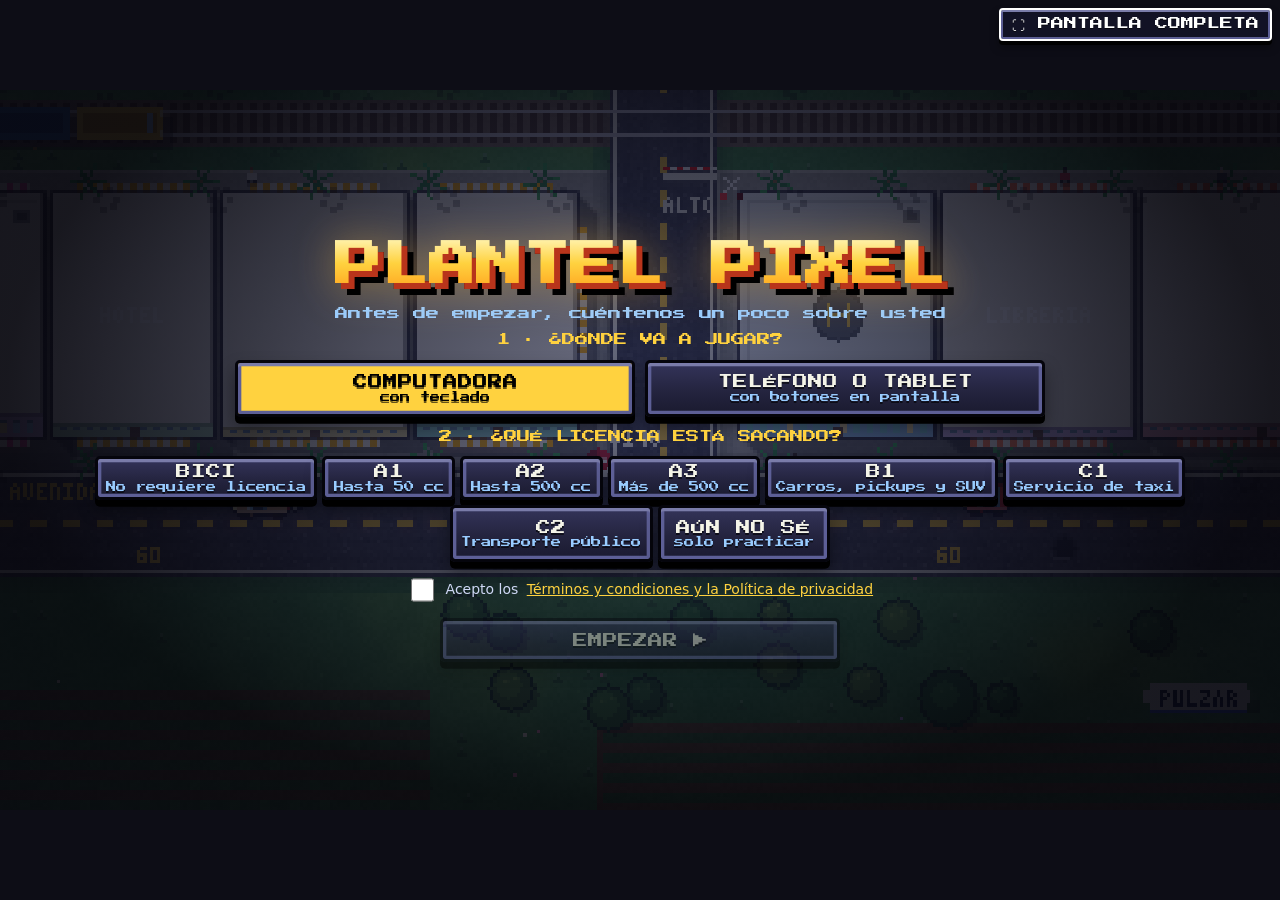
==== index.html @ 03059a7c "Plantel de Heredia (San Pedro de Barva) dibujado por el equipo: nuevo boton en Planteles, por ahora " ====
<!doctype html>
<html lang="es">
<head>
<meta charset="utf-8">
<meta name="viewport" content="width=device-width,initial-scale=1,maximum-scale=1,user-scalable=no">
<meta name="apple-mobile-web-app-capable" content="yes">
<meta name="mobile-web-app-capable" content="yes">
<meta name="apple-mobile-web-app-status-bar-style" content="black-translucent">
<meta name="apple-mobile-web-app-title" content="Plantel Pixel">
<title>Plantel Pixel</title>
<link rel="preconnect" href="https://fonts.googleapis.com">
<link href="https://fonts.googleapis.com/css2?family=Press+Start+2P&display=swap" rel="stylesheet">
<link rel="stylesheet" href="css/juego.css?v=20261115025911">
</head>
<body>
<div id="splash"><h1>PLANTEL PIXEL</h1><div class="ldScene"><div class="ldSun"></div><div class="ldHills"></div><div class="ldTrees"></div><div class="ldRoadB"><div class="ldLines"></div></div><div class="ldCone k1"></div><div class="ldCone k2"></div><div class="ldCone k3"></div><div class="ldCar"><svg class="ldCarS" viewBox="0 0 34 15" shape-rendering="crispEdges"><rect x="9" y="2" width="15" height="5" fill="#c1121f"/><rect x="10" y="3" width="6" height="4" fill="#9fd3ff"/><rect x="17" y="3" width="6" height="4" fill="#7fb8e6"/><rect x="1" y="7" width="32" height="5" fill="#e63946"/><rect x="1" y="7" width="32" height="1" fill="#ff7a85"/><rect x="2" y="11" width="30" height="1" fill="#8d0f1a"/><rect x="31" y="8" width="2" height="2" fill="#fff6b0"/><rect x="1" y="8" width="2" height="2" fill="#ff3b3b"/><rect x="14" y="8" width="1" height="3" fill="#8d0f1a"/><g class="ldW"><rect x="5" y="10" width="5" height="5" fill="#111"/><rect x="6.5" y="11.5" width="2" height="2" fill="#9aa0a6"/></g><g class="ldW"><rect x="24" y="10" width="5" height="5" fill="#111"/><rect x="25.5" y="11.5" width="2" height="2" fill="#9aa0a6"/></g></svg><i class="ldPuff p1"></i><i class="ldPuff p2"></i><i class="ldPuff p3"></i></div></div><div class="ldBar"><b></b></div><div class="ldTip">Simulador de manejo · Costa Rica</div></div>
<button id="fsBtn" title="Pantalla completa">⛶ PANTALLA COMPLETA</button>
<div id="rotate">GIRE EL TELÉFONO<br>(modo horizontal)<br>para manejar</div>
<div id="wrap">
  <canvas id="game" width="384" height="216"></canvas>
  <div id="hud" class="hidden">
    <div id="touch" class="hidden">
      <button data-k="a" class="tb steer" style="left:4px;top:118px">◀</button>
      <button data-k="d" class="tb steer" style="left:48px;top:118px">▶</button>
      <button data-k="s" class="tb ped brk" style="left:296px;top:82px">FRENO<br>▼</button>
      <button data-k="w" class="tb ped gas" style="left:340px;top:82px">GAS<br>▲</button>
      <button data-k="q" class="tb sm" style="left:4px;top:50px">◀ Q</button>
      <button data-k="e" class="tb sm" style="left:30px;top:50px">E ▶</button>
      <button data-k="h" class="tb sm" style="left:4px;top:66px">⚠ H</button>
      <button data-k="c" class="tb sm" style="left:30px;top:66px">CINT</button>
      <button data-k="b" class="tb sm" style="left:4px;top:82px">PITO</button>
      <button data-k="g" class="tb sm" style="left:30px;top:82px">L/D</button>
      <button data-k="v" class="tb sm" style="left:4px;top:98px">VISTA</button>
      <button data-k=" " class="tb sm" style="left:30px;top:98px">MANO</button>
      <button data-k="p" class="tb sm" style="left:258px;top:4px">II</button>
      <button data-k="m" class="tb sm" style="left:232px;top:4px">MAPA</button>
      <button data-k="+" class="tb sm zoomb" style="left:206px;top:4px">ZOOM</button>
      <button data-k="t" class="tb sm" style="left:232px;top:20px">A PIE</button>
      <button data-k="l" class="tb sm" style="left:206px;top:20px">LUCES</button>
      <button data-k="o" class="tb sm" style="left:258px;top:20px">RADIO</button>
      <button data-k="shift" id="tbTurbo" class="tb sm" style="left:296px;top:62px">TURBO</button>
      <button data-k="z" class="tb sm look" style="left:236px;top:190px">◀ESP</button>
      <button data-k="f" class="tb sm look" style="left:256px;top:174px">ARRIBA</button>
      <button data-k="x" class="tb sm look" style="left:268px;top:190px">ESP▶</button>
    </div>
    <div id="taskbox" class="box"><div id="tasknum"></div><div id="tasktxt"></div></div>
    <div id="scorebox" class="box"><div id="scoreLbl">PUNTOS</div><div id="score">100</div><div id="time">00:00</div></div>
    <div id="dash" class="box">
      <div id="sigL" class="sig">◀</div>
      <div id="pedal" title="Pedal"><i id="pedBar"></i></div>
      <div id="speedo"><span id="spd">0</span><small id="spdLbl">KM/H</small></div>
      <div id="gear">D</div>
      <div id="limit"><span id="lim">25</span></div>
      <div id="belt" class="off">CINTURÓN [C]</div>
      <div id="sigR" class="sig">▶</div>
    </div>
    <canvas id="mini" width="130" height="98"></canvas>
    <div id="toasts"></div>
    <div id="banner"></div>
    <div id="dlg" class="hidden"></div>
    <canvas id="dlgFace" class="hidden" width="32" height="32"></canvas>
    <div id="evBox" class="hidden"></div>
    <div id="keys">WASD manejar · S freno (otro toque = reversa) · Q/E direccionales · H intermitentes · C cinturón · B pitar · G marcha baja · V vista piloto (Z/X lados · F arriba) · T bajarse/subirse · ARRASTRE mirar alrededor · SHIFT turbo (arcade) · L luces · O radio · I voz del instructor · ESPACIO freno de mano · P pausa · M mapa · +/- zoom · N sonido · R reiniciar</div>
  </div>

  <div id="menu" class="screen">
    <h1>PLANTEL PIXEL</h1>
    <div class="sub">Simulador de manejo · Costa Rica</div>
    <div id="daily" class="sub" style="color:#9cf"></div>
    <div id="prog" class="sub"></div>
    <div class="grid main">
      <button id="b0">1 · EXAMEN TEÓRICO</button>
      <button id="bSJ">2 · PLANTELES OFICIALES</button>
      <button id="bRT">3 · RUTAS EMBLEMÁTICAS</button>
      <button id="b2">4 · PRUEBA EN CALLE</button>
      <button id="b3">5 · MANEJO LIBRE</button>
    </div>
    <div class="row mini">
      <button id="bT" style="background:#2d4a22">0 · TUTORIAL</button>
      <button id="b7">6 · PROGRESO</button>
      <button id="b5">7 · LICENCIA</button>
      <button id="b4">8 · GARAJE</button>
      <button id="b6">9 · REGLAS</button>
    </div>
    <div class="blink sub">PRESIONE UN NÚMERO · ¿PRIMERA VEZ? PULSE 0</div>
    <a id="profL" class="sub" style="color:var(--acc);pointer-events:auto;cursor:pointer"></a>
    <a href="instructor.html" class="sub" style="color:var(--info);pointer-events:auto">PANEL DEL INSTRUCTOR ›</a>
    <div class="links"><a id="bRep">REPORTAR PROBLEMA O SUGERENCIA</a> · <a href="terminos.html" target="_blank" rel="noopener">TÉRMINOS Y PRIVACIDAD</a></div>
  </div>

  <div id="welScr" class="screen hidden">
    <h1>PLANTEL PIXEL</h1>
    <div class="sub">Antes de empezar, cuéntenos un poco sobre usted</div>
    <div class="sub" style="color:var(--acc)">1 · ¿DÓNDE VA A JUGAR?</div>
    <div class="row" id="welDev"><button data-d="pc">COMPUTADORA<small>con teclado</small></button><button data-d="movil">TELÉFONO O TABLET<small>con botones en pantalla</small></button></div>
    <div class="sub" style="color:var(--acc)">2 · ¿QUÉ LICENCIA ESTÁ SACANDO?</div>
    <div class="row" id="welLic" style="flex-wrap:wrap;justify-content:center;gap:calc(var(--u)*1.5)"></div>
    <label class="tycChk"><input type="checkbox" id="welTycChk"> Acepto los <a href="terminos.html" target="_blank" rel="noopener">Términos y condiciones y la Política de privacidad</a></label>
    <button id="welOk" disabled>EMPEZAR ▶</button>
  </div>

  <div id="plScr" class="screen hidden">
    <h2>PLANTELES OFICIALES</h2>
    <div class="sub">Practique la prueba tal como se hace en cada plantel</div>
    <button id="plCalm" class="calmBtn"></button>
    <div class="grid pl">
      <button id="plSJ">1 · SAN JOSÉ<small>PLANTEL OFICIAL · CIUDAD VIAL</small></button>
      <button id="plHE">HEREDIA · PLANTEL<small>SAN PEDRO DE BARVA · NUEVO</small></button>
      <button data-of="heredia">2 · HEREDIA<small>PLANTEL + RECORRIDO OFICIAL · RUTA 126</small></button>
      <button data-of="alajuela">3 · ALAJUELA<small>RECORRIDO OFICIAL · CALLE 24</small></button>
      <button data-of="sanramon">4 · SAN RAMÓN<small>RECORRIDO OFICIAL · AVENIDA 11</small></button>
      <button data-of="cartago">5 · CARTAGO<small>CIRCUITO + RUTA 228</small></button>
      <button data-of="perez">6 · PÉREZ ZELEDÓN<small>RECORRIDO OFICIAL · RUTA 243</small></button>
      <button data-of="rioclaro">7 · RÍO CLARO<small>RECORRIDO OFICIAL · RUTA 2</small></button>
      <button data-of="sancarlos">8 · SAN CARLOS<small>RECORRIDO OFICIAL · CALLE COLÓN</small></button>
      <button data-of="guapiles">9 · GUÁPILES<small>RECORRIDO OFICIAL · RUTA 32</small></button>
      <button data-of="nicoya">NICOYA<small>RECORRIDO OFICIAL · RUTA 150</small></button>
      <button data-of="liberia">LIBERIA<small>RECORRIDO OFICIAL · RUTA 21 Y ROTONDA</small></button>
      <button data-sede="limon">LIMÓN<small>VERSIÓN PRELIMINAR</small></button>
      <button data-sede="puntarenas">PUNTARENAS<small>VERSIÓN PRELIMINAR</small></button>
      <button id="plMine" style="background:#2d4a22">MI PLANTEL<small>EL QUE USTED CREÓ</small></button>
      <a href="editor.html" style="display:flex;align-items:center;justify-content:center;color:var(--acc);pointer-events:auto;text-decoration:none;border:calc(var(--u)*1) dashed var(--acc);padding:calc(var(--u)*2)">CREADOR DE PLANTELES ›</a>
    </div>
    <button id="plBack" style="min-width:0">ESC · VOLVER</button>
  </div>

  <div id="rtScr" class="screen hidden">
    <h2>RUTAS EMBLEMÁTICAS</h2>
    <div class="sub">Maneje por lugares reales de Costa Rica</div>
    <button id="rtCalm" class="calmBtn"></button>
    <div class="grid pl">
      <button id="rtC">1 · CENTRO DE SAN JOSÉ<small>TEATRO NACIONAL · CATEDRAL · MERCADO</small></button>
      <button id="rtR">2 · RUTA 27<small>PEAJES ESCAZÚ · SAN RAFAEL · ATENAS</small></button>
      <button id="rtL">3 · SAN JOSÉ LIBRE<small>MANEJE, CAMINE Y EXPLORE EL CENTRO</small></button>
      <button id="rtB">4 · RUTA 32 · BRAULIO CARRILLO<small>CURVAS · TÚNEL ZURQUÍ · NEBLINA · RÍO SUCIO</small></button>
      <button id="rtE">5 · TILARÁN · PARQUE EÓLICO<small>MOLINOS · VIENTO CRUZADO · GANADO · LAGUNA DE ARENAL</small></button>
      <button id="rtA">6 · ALAJUELA · MODO TAXI<small>AEROPUERTO JUAN SANTAMARÍA · PISTA LA GUÁCIMA</small></button>
      <button id="rtM">7 · MANUEL ANTONIO<small>COSTA · PALMERAS · MONOS QUE CRUZAN</small></button>
      <button id="rtD">8 · CERRO DE LA MUERTE<small>RUTA 2 · NEBLINA · 3300 M · BAJADA LARGA</small></button>
      <button disabled>ROTONDA DE ZAPOTE<small>PRÓXIMAMENTE</small></button>
      <button disabled>CIRCUNVALACIÓN<small>PRÓXIMAMENTE</small></button>
    </div>
    <button id="rtBack" style="min-width:0">ESC · VOLVER</button>
    <div class="sub" style="font-size:calc(var(--u)*3)">Calles del centro: © colaboradores de OpenStreetMap (ODbL)</div>
  </div>

  <div id="garage" class="screen hidden">
    <h2>GARAJE</h2>
    <div class="sub">Elija el tipo de licencia y pruebe sus vehículos</div>
    <div id="gLic" class="row" style="flex-wrap:wrap;justify-content:center;gap:calc(var(--u)*1.5)"></div>
    <canvas id="gcv" width="192" height="108"></canvas>
    <div id="gname" style="color:var(--acc)"></div>
    <div id="gstats" class="box"></div>
    <div class="row"><button id="gPrev">◀ VEHÍCULO [A]</button><button id="gNext">VEHÍCULO [D] ▶</button></div>
    <div class="row"><button id="gCol">COLOR [W/S]</button><button id="gAv">CONDUCTOR [P]</button><button id="gOk">LISTO [ENTER]</button></div>
    <div id="avRow" class="row hidden" style="align-items:center;gap:calc(var(--u)*2)"><canvas id="avCv" width="32" height="32" style="width:calc(var(--u)*48)!important;height:calc(var(--u)*48)!important;image-rendering:pixelated;border:calc(var(--u)*1) solid #000"></canvas>
      <div class="col" style="gap:calc(var(--u)*1)"><div class="sub" style="color:var(--acc)">SU CONDUCTOR</div><div class="row" style="flex-wrap:wrap;gap:calc(var(--u)*1)"><button data-av="g">MUJER / HOMBRE</button><button data-av="skin">PIEL</button><button data-av="hair">COLOR DE PELO</button><button data-av="hs">PEINADO</button><button data-av="col">CAMISA</button><button data-av="x">BARBA / LENTES</button></div></div></div>
  </div>

  <div id="theory" class="screen hidden">
    <div id="thHome" class="col">
      <h2>EXAMEN TEÓRICO</h2>
      <div id="thInfo" class="sub"></div>
      <button id="thPrac">1 · PRÁCTICA CON EXPLICACIONES</button>
      <button id="thExam">2 · EXAMEN: 40 PREGUNTAS · 50 MIN</button>
      <button id="thRev">3 · REPASAR MIS ERRORES</button>
      <button id="thBack">VOLVER [ESC]</button>
    </div>
    <div id="thQ" class="col hidden">
      <div id="thHead" class="sub"></div>
      <div class="qrow"><canvas id="thSign" width="32" height="32"></canvas><div id="thText"></div></div>
      <div id="thOpts"></div>
      <div id="thFeed"></div>
      <div class="row"><button id="thNext">SIGUIENTE [ENTER]</button><button id="thQuit">SALIR [ESC]</button></div>
    </div>
    <div id="thRes" class="col hidden">
      <h2 id="thResT"></h2>
      <div id="thResS" class="sub"></div>
      <div id="thResL" class="res box"></div>
      <div class="row"><button id="thAgain">OTRA VEZ [ENTER]</button><button id="thBack2">VOLVER [ESC]</button></div>
    </div>
  </div>

  <div id="prgScr" class="screen hidden">
    <h2>MI PROGRESO</h2>
    <div class="row"><input id="prgName" maxlength="24" placeholder="SU NOMBRE"><input id="prgSchool" maxlength="24" placeholder="ESCUELA / GRUPO"></div>
    <div id="prgSum" class="box scroll" style="text-align:left;font-size:calc(var(--u)*3.6);line-height:1.6;max-height:calc(var(--u)*80);width:calc(var(--u)*300);overflow:auto"></div>
    <div id="prgCodeBox" class="hidden" style="display:flex;flex-direction:column;align-items:center;gap:calc(var(--u)*2)">
      <div class="sub">Copie este código y envíelo a su instructor:</div>
      <textarea id="prgCode" readonly></textarea>
      <div id="prgMsg" class="sub" style="color:var(--good)"></div>
    </div>
    <div class="row"><button id="prgGen">GENERAR CÓDIGO</button><button id="prgCopy">COPIAR</button><button id="prgShare">COMPARTIR</button><button id="prgBack">VOLVER [ESC]</button></div>
  </div>

  <div id="licScr" class="screen hidden">
    <h2>MI LICENCIA</h2>
    <canvas id="licMenu" class="lic" width="192" height="112"></canvas>
    <div id="licMsg" class="sub"></div>
    <input id="licName2" maxlength="16" placeholder="SU NOMBRE">
    <button id="licBack">VOLVER [ESC]</button>
  </div>

  <div id="rules" class="screen hidden">
    <h2>REGLAS</h2>
    <div class="scroll">
      <div class="ctrl">
        <b>W</b> acelerar · <b>A/D</b> girar · <b>S</b> frenar. Una vez detenido, <b>suelte y toque S otra vez</b> para meter reversa (igual con <b>W</b> para volver a avanzar).<br>
        <b>Q</b> direccional izquierda · <b>E</b> derecha (se apagan solas al enderezar) · <b>H</b> intermitentes · <b>C</b> cinturón · <b>B</b> pitar · <b>G</b> marcha baja (compresionar) · <b>V</b> vista de piloto / desde arriba (<b>Z/X</b> mirar a los lados, <b>F</b> mirar arriba) · <b>ESPACIO</b> freno de mano · <b>P/ESC</b> pausa · <b>M</b> mapa (o toque el minimapa) · <b>+ / -</b> zoom de la cámara · <b>N</b> sonido · <b>R</b> reiniciar
      </div>
      <h3>LICENCIA</h3>
      <ul><li>Apruebe el EXAMEN EN PLANTEL y la PRUEBA EN CALLE (80 puntos o más en cada una) y gane su licencia pixel.</li>
      <li>Si le cierra el paso a otro conductor, frena de golpe y se enoja. ¡Eso también es falta!</li></ul>
      <h3>RUTAS EMBLEMÁTICAS</h3>
      <ul><li><b>Centro de San José</b>: calles reales (OpenStreetMap). Casi todas son de <b>UNA VÍA</b>: siga las flechas blancas del piso. Circular en contravía es falta grave. Los bulevares de Avenida Central y Avenida 4 son peatonales.</li><li><b>Ruta 27</b>: autopista con dos carriles por sentido. Incorpórese con direccional, mantenga la derecha y en cada <b>peaje</b> deténgase en la caseta para pagar.</li></ul>
      <h3>TUTORIAL Y CELULAR</h3>
      <ul><li>¿Primera vez? En el menú pulse <b>0 · TUTORIAL</b>: le enseña los controles paso a paso.</li><li>En celular o tablet aparecen botones en pantalla (volante, pedales, direccionales, pito, vista). Juegue con el teléfono en horizontal.</li></ul>
      <h3>PENDIENTES</h3>
      <ul><li>Para bajar una cuesta pronunciada ponga marcha baja (<b>G</b>) y deje que el motor frene: eso es compresionar. Abusar del freno es falta.</li>
      <li>Para arrancar en subida sostenga <b>ESPACIO</b> (freno de mano), acelere con <b>W</b> y suelte. Si el carro se va hacia atrás es falta.</li></ul>
      <h3>BOCINA Y ADELANTAR</h3>
      <ul><li>Pite (<b>B</b>) solo para evitar un accidente. Nunca cerca de escuelas.</li>
      <li>Para adelantar: direccional izquierda, pase con espacio y regrese con direccional derecha. Nunca en intersecciones, curvas ni pasos peatonales.</li></ul>
      <h3>ROTONDAS</h3>
      <ul>
        <li>Ceda el paso a quien ya circula dentro de la rotonda.</li>
        <li>Circule en sentido antihorario, con la isleta a su izquierda.</li>
        <li>1ª salida: carril externo y direccional DERECHA.</li>
        <li>Salidas posteriores: carril interno, direccional IZQUIERDA mientras circula y cambie a DERECHA justo antes de salir.</li>
        <li>No cambie de carril ni adelante dentro de la rotonda.</li>
      </ul>
      <h3>PRUEBA PRÁCTICA</h3>
      <ul>
        <li>Empieza con 100 puntos; necesita 80 o más para aprobar.</li>
        <li>Cat. I (-32): irrespetar ALTO, semáforo o ceda; no ceder a peatones; chocar; manejar sin cinturón; cruzar con el tren encima.</li>
        <li>Cat. II (-12): no usar direccionales; exceso de velocidad; tocar conos; subirse a zona verde; invadir el carril contrario; obligar a otro a frenar de golpe.</li>
        <li>Cat. III (-8): maniobras incompletas o salida equivocada (valor aproximado del simulador).</li>
        <li>Cat. IV (-4): detenerse durante el retroceso.</li>
      </ul>
      <h3>OTRAS</h3>
      <ul>
        <li>ALTO = detención total (0 km/h) antes de la línea.</li>
        <li>Cruce de tren: alto total; nunca cruce con luces o aguja activadas.</li>
        <li>Semáforo en rojo: alto. Amarillo: prevención.</li>
        <li>Paso peatonal ocupado: ceda el paso.</li>
      </ul>
      <h3>FUENTES</h3>
      <ul>
        <li><a href="https://crhoy.com/nacionales/esta-es-la-principal-falta-por-la-que-se-pierde-la-prueba-de-manejo/" target="_blank" rel="noopener">CRHoy: faltas y categorías de la prueba</a></li>
        <li><a href="https://observador.cr/estas-son-las-faltas-mas-frecuentes-que-provocan-la-perdida-del-examen-practico-de-manejo/" target="_blank" rel="noopener">El Observador: faltas más frecuentes</a></li>
        <li><a href="https://vlex.co.cr/vid/ley-9078-transito-vias-639401821" target="_blank" rel="noopener">Ley 9078 de Tránsito</a></li>
        <li>Es un juego: el plantel no es una copia del real y la licencia pixel no es un documento oficial. Verifique la normativa vigente con Educación Vial.</li>
      </ul>
    </div>
    <button id="bBack">VOLVER</button>
  </div>

  <div id="loadMsg" class="screen hidden" style="z-index:50;background:radial-gradient(ellipse at 50% 40%,#1c2148,#06060e 70%)"><div class="ldScene"><div class="ldSun"></div><div class="ldHills"></div><div class="ldTrees"></div><div class="ldRoadB"><div class="ldLines"></div></div><div class="ldCone k1"></div><div class="ldCone k2"></div><div class="ldCone k3"></div><div class="ldCar"><svg class="ldCarS" viewBox="0 0 34 15" shape-rendering="crispEdges"><rect x="9" y="2" width="15" height="5" fill="#c1121f"/><rect x="10" y="3" width="6" height="4" fill="#9fd3ff"/><rect x="17" y="3" width="6" height="4" fill="#7fb8e6"/><rect x="1" y="7" width="32" height="5" fill="#e63946"/><rect x="1" y="7" width="32" height="1" fill="#ff7a85"/><rect x="2" y="11" width="30" height="1" fill="#8d0f1a"/><rect x="31" y="8" width="2" height="2" fill="#fff6b0"/><rect x="1" y="8" width="2" height="2" fill="#ff3b3b"/><rect x="14" y="8" width="1" height="3" fill="#8d0f1a"/><g class="ldW"><rect x="5" y="10" width="5" height="5" fill="#111"/><rect x="6.5" y="11.5" width="2" height="2" fill="#9aa0a6"/></g><g class="ldW"><rect x="24" y="10" width="5" height="5" fill="#111"/><rect x="25.5" y="11.5" width="2" height="2" fill="#9aa0a6"/></g></svg><i class="ldPuff p1"></i><i class="ldPuff p2"></i><i class="ldPuff p3"></i></div></div><h2 class="ldT">CARGANDO<i>.</i><i>.</i><i>.</i></h2><div class="ldBar"><b></b></div><div class="ldTip" id="ldTip">Preparando el mapa</div></div>

  <div id="pause" class="screen hidden">
    <h2>PAUSA</h2>
    <button id="bResume">CONTINUAR</button>
    <button id="bRestart">REINICIAR</button>
    <button id="bGfx">GRÁFICOS: 32-BIT</button>
    <button id="bCfg">CONFIGURACIÓN</button>
    <button id="bRepP">REPORTAR PROBLEMA</button>
    <button id="bMenu">MENÚ</button>
  </div>
  <div id="cfgScr" class="screen hidden">
    <h2>CONFIGURACIÓN</h2>
    <div id="cfgRows" style="display:flex;flex-direction:column;gap:calc(var(--u)*2.5);min-width:calc(var(--u)*230)"></div>
    <button id="bCfgBack">VOLVER</button>
  </div>
  <div id="repScr" class="screen hidden">
    <h2>REPORTAR O SUGERIR</h2>
    <div class="sub">Cuéntenos qué pasó o qué mejoraría. Lo leemos todo.</div>
    <div class="row" id="repTipo"><button data-t="problema">PROBLEMA<small>algo falla</small></button><button data-t="sugerencia">SUGERENCIA<small>una idea</small></button><button data-t="examen">EXAMEN<small>no es como el real</small></button></div>
    <textarea id="repTxt" maxlength="1500" rows="5"></textarea>
    <input id="repQuien" maxlength="80" placeholder="Su nombre o escuela de manejo (opcional)">
    <label class="tycChk"><input type="checkbox" id="repTec" checked> Incluir datos técnicos (equipo, modo, vehículo y errores) para poder repetir el problema</label>
    <div class="row" style="flex-wrap:wrap"><button id="repMail">ENVIAR POR CORREO</button><button id="repWa">ENVIAR POR WHATSAPP</button><button id="repShare">COMPARTIR</button><button id="repCopy">COPIAR TEXTO</button></div>
    <div id="repMsg" class="sub" style="color:var(--good)"></div>
    <button id="repBack">VOLVER</button>
  </div>
  <div id="tycScr" class="screen hidden">
    <h2>TÉRMINOS Y PRIVACIDAD</h2>
    <div class="tycBox">
      <p>Plantel Pixel es un simulador para <b>practicar</b>. No reemplaza las clases con un instructor ni el examen oficial, y no garantiza que usted apruebe. No es un producto del COSEVI ni de Educación Vial.</p>
      <p>Su progreso, perfil y configuración se guardan <b>solo en este aparato</b>. Si nos manda un reporte, lo hace usted desde su correo.</p>
      <p>Lea el texto completo en <a href="terminos.html" target="_blank" rel="noopener">Términos y condiciones y Política de privacidad</a>.</p>
    </div>
    <button id="tycOk">ACEPTO Y CONTINÚO ▶</button>
  </div>

  <div id="end" class="screen hidden">
    <h2 id="endTitle">APROBADO</h2>
    <div id="endSub" class="sub"></div>
    <div id="endLic" class="hidden">
      <canvas id="licEnd" class="lic" width="192" height="112"></canvas>
      <input id="licName" maxlength="16" placeholder="ESCRIBA SU NOMBRE">
    </div>
    <div id="endList" class="res box"></div>
    <div class="row"><button id="bReplay">VER REPETICIÓN DE FALTAS</button><button id="bAgain">REINTENTAR [ENTER]</button><button id="bMenu2">MENÚ [ESC]</button></div>
  </div>
</div>

<script src="js/nucleo/constantes.js?v=20261115025911"></script>
<script src="js/nucleo/cargador.js?v=20261115025911"></script>
<script src="js/vehiculos/catalogo.js?v=20261115025911"></script>
<script src="js/motor/sprites.js?v=20261115025911"></script>
<script src="js/mundo/construccion.js?v=20261115025911"></script>
<script src="js/planteles/san-jose.js?v=20261115025911"></script>
<script src="js/planteles/heredia.js?v=20261115025911"></script>
<script src="js/planteles/mi-plantel.js?v=20261115025911"></script>
<script src="js/mundo/trazos.js?v=20261115025911"></script>
<script src="js/mundo/animales.js?v=20261115025911"></script>
<script src="js/mundo/aviones.js?v=20261115025911"></script>
<script src="js/planteles/sedes.js?v=20261115025911"></script>
<script src="js/mundo/datos-rutas.js?v=20261115025911"></script>
<script src="js/mundo/edificios.js?v=20261115025911"></script>
<script src="js/motor/fondo.js?v=20261115025911"></script>
<script src="js/audio/sonido.js?v=20261115025911"></script>
<script src="js/examen/historial.js?v=20261115025911"></script>
<script src="js/nucleo/estado.js?v=20261115025911"></script>
<script src="js/ui/garaje.js?v=20261115025911"></script>
<script src="js/examen/tareas.js?v=20261115025911"></script>
<script src="js/vehiculos/fisica.js?v=20261115025911"></script>
<script src="js/examen/reglas.js?v=20261115025911"></script>
<script src="js/mundo/trafico.js?v=20261115025911"></script>
<script src="js/motor/dibujo2d.js?v=20261115025911"></script>
<script src="js/motor/vista3d.js?v=20261115025911"></script>
<script src="js/mundo/emergencias-personas.js?v=20261115025911"></script>
<script src="js/mundo/situaciones.js?v=20261115025911"></script>
<script src="js/mundo/clima.js?v=20261115025911"></script>
<script src="js/audio/voz.js?v=20261115025911"></script>
<script src="js/audio/musica.js?v=20261115025911"></script>
<script src="js/audio/voces-lista.js?v=20261115025911"></script>
<script src="js/audio/instructores.js?v=20261115025911"></script>
<script src="js/nucleo/rendimiento.js?v=20261115025911"></script>
<script src="js/examen/repeticion-reto.js?v=20261115025911"></script>
<script src="js/examen/practica-tranquila.js?v=20261115025911"></script>
<script src="js/ui/entrada.js?v=20261115025911"></script>
<script src="js/ui/reportes.js?v=20261115025911"></script>
<script src="js/nucleo/bucle.js?v=20261115025911"></script>
<script>// si con mala señal no se bajó algún archivo del juego, avisar y ofrecer recargar (en vez de quedar a medias)
addEventListener('load',()=>{let ok=false;try{ok=typeof CFG==='object'&&typeof tick==='function'&&typeof start==='function'&&typeof instrVars==='function'}catch(e){}
  if(!ok){const d=document.createElement('div');d.style.cssText='position:fixed;inset:0;z-index:9999;display:flex;flex-direction:column;gap:16px;align-items:center;justify-content:center;background:#0d0d16;color:#f4f4e8;font:16px system-ui;text-align:center;padding:20px';
    d.innerHTML='<b style="font-size:20px;color:#ffd23f">No se cargó todo el juego</b><span>Puede ser la señal de internet. Toque para intentar de nuevo.</span><button style="font:inherit;padding:12px 22px;border-radius:8px;border:0;background:#ffd23f;color:#000;cursor:pointer">RECARGAR</button>';
    d.querySelector('button').onclick=()=>location.reload();document.body.appendChild(d)}})</script>
</body>
</html>
---- css/juego.css ----
:root{--u:2px;--bg:#0d0d16;--fg:#f4f4e8;--acc:#ffd23f;--bad:#ff4d4d;--good:#3ddc84;--info:#4dc3ff}
*{box-sizing:border-box}
html,body{margin:0;height:100%;background:var(--bg);color:var(--fg);font-family:'Press Start 2P',monospace;overflow:hidden}
#wrap{position:fixed;left:50%;top:50%;transform:translate(-50%,-50%);aspect-ratio:16/9;width:min(100vw,177.78vh);width:min(100vw,177.78dvh)}
#game{width:100%;height:100%;image-rendering:pixelated;image-rendering:crisp-edges;display:block;background:#000}
.hidden{display:none!important}
.ldScene{position:relative;width:calc(var(--u)*190);height:calc(var(--u)*64);overflow:hidden;border-radius:calc(var(--u)*3);background:linear-gradient(180deg,#ff9a5a 0%,#ffc37a 34%,#ffe2a8 52%,#2f6b2a 52%);box-shadow:0 0 0 calc(var(--u)*1) #000,0 0 0 calc(var(--u)*2) #4f5288,0 calc(var(--u)*4) calc(var(--u)*10) rgba(0,0,0,.5)}
.ldSun{position:absolute;left:62%;top:14%;width:calc(var(--u)*16);height:calc(var(--u)*16);border-radius:50%;background:#fff3c4;box-shadow:0 0 calc(var(--u)*10) #ffd27a}
.ldHills,.ldTrees{position:absolute;left:0;width:200%;will-change:transform}
.ldHills{top:24%;height:30%;background:radial-gradient(ellipse 12% 100% at 10% 100%,#6b6aa8 98%,transparent 100%),radial-gradient(ellipse 16% 120% at 32% 100%,#5c5b98 98%,transparent 100%),radial-gradient(ellipse 13% 90% at 55% 100%,#6b6aa8 98%,transparent 100%),radial-gradient(ellipse 15% 110% at 80% 100%,#5c5b98 98%,transparent 100%);background-size:50% 100%;animation:ldMove 9s linear infinite}
.ldTrees{top:40%;height:14%;background:radial-gradient(circle at 50% 70%,#24602a 58%,transparent 62%);background-size:calc(var(--u)*9) 100%;animation:ldMove 3.5s linear infinite}
.ldRoadB{position:absolute;left:0;right:0;top:60%;height:30%;background:linear-gradient(180deg,#ecece4 0 6%,#3a3a43 6% 94%,#ecece4 94%)}
.ldLines{position:absolute;left:0;top:47%;width:200%;height:calc(var(--u)*1.4);background:repeating-linear-gradient(90deg,#ffd23f 0 calc(var(--u)*9),transparent calc(var(--u)*9) calc(var(--u)*18));will-change:transform;animation:ldLn .42s linear infinite}
.ldCone{position:absolute;top:57%;width:calc(var(--u)*5);height:calc(var(--u)*7);background:linear-gradient(180deg,#ff7b00 0 35%,#fff 35% 55%,#ff7b00 55%);clip-path:polygon(50% 0,100% 100%,0 100%);will-change:transform;animation:ldCone 2.1s linear infinite}
.ldCone.k2{animation-delay:-.7s}.ldCone.k3{animation-delay:-1.4s}
.ldCar{position:absolute;left:28%;top:56%;width:calc(var(--u)*46);will-change:transform;animation:ldBump .26s steps(2) infinite}
.ldCarS{display:block;width:100%;image-rendering:pixelated}
.ldW{transform-box:fill-box;transform-origin:center;animation:ldSpin .25s steps(4) infinite}
.ldPuff{position:absolute;left:calc(var(--u)*-3);top:62%;width:calc(var(--u)*4);height:calc(var(--u)*4);border-radius:50%;background:rgba(235,235,240,.8);opacity:0;animation:ldPuff .9s linear infinite}
.ldPuff.p2{animation-delay:.3s}.ldPuff.p3{animation-delay:.6s}
.ldT{font-size:calc(var(--u)*8);margin:0;color:var(--acc);text-shadow:calc(var(--u)*1.5) calc(var(--u)*1.5) 0 #b8341b,calc(var(--u)*3) calc(var(--u)*3) 0 #000}
.ldT i{display:inline-block;font-style:normal;animation:ldDot 1.2s steps(1) infinite}.ldT i:nth-child(2){animation-delay:.2s}.ldT i:nth-child(3){animation-delay:.4s}
.ldBar{width:calc(var(--u)*120);height:calc(var(--u)*3);background:#14142a;box-shadow:0 0 0 calc(var(--u)*1) #4f5288;overflow:hidden;border-radius:calc(var(--u)*2)}
.ldBar b{display:block;width:40%;height:100%;background:linear-gradient(90deg,#ffd23f,#ff9f1c);will-change:transform;animation:ldBarA 1.1s ease-in-out infinite}
.ldTip{color:#9cf;font-size:calc(var(--u)*3.8);max-width:calc(var(--u)*230);line-height:1.7}
@keyframes ldMove{to{transform:translateX(-50%)}}
@keyframes ldLn{to{transform:translateX(calc(var(--u)*-18))}}
@keyframes ldCone{from{transform:translateX(calc(var(--u)*200))}to{transform:translateX(calc(var(--u)*-12))}}
@keyframes ldBump{50%{transform:translateY(calc(var(--u)*-.6))}}
@keyframes ldSpin{to{transform:rotate(360deg)}}
@keyframes ldPuff{0%{opacity:.85;transform:translate(0,0) scale(.6)}100%{opacity:0;transform:translate(calc(var(--u)*-16),calc(var(--u)*-6)) scale(1.8)}}
@keyframes ldDot{0%,100%{opacity:0}30%,80%{opacity:1}}
@keyframes ldBarA{0%{transform:translateX(-100%)}100%{transform:translateX(250%)}}
#splash{--u:clamp(2px,min(.42vw,.75vh),7px);position:fixed;inset:0;z-index:9999;display:flex;flex-direction:column;align-items:center;justify-content:center;gap:calc(var(--u)*5);background:radial-gradient(ellipse at 50% 40%,#1c2148,#06060e 70%);transition:opacity .45s;font-family:'Press Start 2P',monospace}
#splash.out{opacity:0;pointer-events:none}
#splash h1{font-size:calc(var(--u)*13);margin:0;color:#ffd23f;text-shadow:calc(var(--u)*2) calc(var(--u)*2) 0 #b8341b,calc(var(--u)*4) calc(var(--u)*4) 0 #000}
#hud{position:absolute;inset:0;pointer-events:none;font-size:calc(var(--u)*5);line-height:1.4}
.box{background:linear-gradient(180deg,rgba(34,36,70,.9),rgba(10,11,24,.9));border:calc(var(--u)*1) solid #05050c;box-shadow:inset 0 calc(var(--u)*1) 0 rgba(255,255,255,.16),inset 0 0 0 calc(var(--u)*1) #4f5288,inset 0 calc(var(--u)*-2) 0 rgba(0,0,0,.35),0 calc(var(--u)*2) calc(var(--u)*4) rgba(0,0,0,.45);padding:calc(var(--u)*3);border-radius:calc(var(--u)*1.5)}
#taskbox{position:absolute;left:calc(var(--u)*4);top:calc(var(--u)*4);width:calc(var(--u)*200)}
#tasknum{color:var(--acc);margin-bottom:calc(var(--u)*2)}
#tasktxt{font-size:calc(var(--u)*4.4)}
#scorebox{position:absolute;right:calc(var(--u)*4);top:calc(var(--u)*4);text-align:right;min-width:calc(var(--u)*70)}
#scoreLbl{font-size:calc(var(--u)*4)}
#score{font-size:calc(var(--u)*10);color:var(--good)}
#score.low{color:var(--bad)}
#time{font-size:calc(var(--u)*4)}
#dash{position:absolute;left:calc(var(--u)*4);bottom:calc(var(--u)*6);display:flex;align-items:center;gap:calc(var(--u)*4)}
#speedo{font-size:calc(var(--u)*12);min-width:calc(var(--u)*44);text-align:right}
#speedo small{font-size:calc(var(--u)*4);display:block;color:#aaa}
#speedo.warn{color:var(--acc)}#speedo.over{color:var(--bad);animation:bl .4s steps(1) infinite}
#pedal{width:calc(var(--u)*4);height:calc(var(--u)*24);background:#222;border:calc(var(--u)*1) solid #000;position:relative}
#pedBar{position:absolute;left:0;right:0;bottom:0;height:0;background:var(--good)}
#pedBar.brk{background:var(--bad)}
#hud.fp #dash,#hud.fp #keys{display:none}
#gear{font-size:calc(var(--u)*10);color:var(--acc);width:calc(var(--u)*14);text-align:center}
#gear.r{color:#fff;background:#b00;}
#limit{width:calc(var(--u)*22);height:calc(var(--u)*22);border-radius:50%;background:#fff;border:calc(var(--u)*3) solid #d00;color:#000;display:flex;align-items:center;justify-content:center;font-size:calc(var(--u)*6)}
#fsBtn{min-width:0;position:fixed;top:8px;right:8px;z-index:50;font:inherit;font-size:13px;padding:7px 11px;border:2px solid #fff;background:rgba(20,20,40,.85);color:#fff;cursor:pointer;border-radius:4px}
#fsBtn.on{background:#c1121f;font-size:15px;padding:9px 14px}
@media (max-height:520px){#fsBtn{font-size:11px;padding:4px 7px}#fsBtn.on{font-size:12px;padding:5px 9px}}
#garage{gap:calc(var(--u)*2.5)}
#welScr button.sel,#welScr button.sel small{background:var(--acc);color:#000}
#belt{font-size:calc(var(--u)*4);padding:calc(var(--u)*2)}
#belt.off{color:#fff;background:var(--bad);animation:bl .6s steps(1) infinite}
#belt.on{color:var(--good)}
.sig{font-size:calc(var(--u)*10);color:#333}
.sig.on{color:var(--good);text-shadow:0 0 calc(var(--u)*3) var(--good)}
#mini{position:absolute;right:calc(var(--u)*4);bottom:calc(var(--u)*6);border:calc(var(--u)*1) solid #000;box-shadow:0 0 0 calc(var(--u)*1) #4a4a6a;image-rendering:pixelated;width:calc(var(--u)*90)}
#toasts{position:absolute;right:calc(var(--u)*4);top:calc(var(--u)*40);display:flex;flex-direction:column;gap:calc(var(--u)*2);align-items:stretch;width:calc(var(--u)*120)}
.toast{padding:calc(var(--u)*2.5);font-size:calc(var(--u)*3.6);text-align:center;border:calc(var(--u)*1) solid #000;animation:pop .25s steps(3)}
.toast.bad{background:#7a0d14;box-shadow:inset 0 0 0 calc(var(--u)*1) var(--bad)}
.toast.good{background:#0d5a32;box-shadow:inset 0 0 0 calc(var(--u)*1) var(--good)}
.toast.info{background:#0d3a5a;box-shadow:inset 0 0 0 calc(var(--u)*1) var(--info)}
.toast b{display:block;margin-bottom:calc(var(--u)*1.5)}
#evBox{position:absolute;left:50%;top:50%;transform:translate(-50%,-50%);width:calc(var(--u)*300);max-height:92%;overflow-y:auto;background:rgba(12,12,28,.95);border:calc(var(--u)*1) solid #ffd23f;padding:calc(var(--u)*5);font-size:calc(var(--u)*4.2);line-height:1.5;pointer-events:auto;z-index:30;text-align:left}
#evBox p{margin:calc(var(--u)*2) 0}#evBox button{display:block;width:100%;text-align:left;margin:calc(var(--u)*2) 0;font-size:calc(var(--u)*3.8);padding:calc(var(--u)*2.5);min-width:0;line-height:1.4}
#dlgFace{position:absolute;left:calc(50% - var(--u)*139);bottom:calc(var(--u)*40);width:calc(var(--u)*30);height:calc(var(--u)*30);image-rendering:pixelated;border:calc(var(--u)*1) solid #000;box-shadow:0 calc(var(--u)*1.5) 0 #000;background:#cfe8ff;z-index:6}
#dlg{position:absolute;left:50%;bottom:calc(var(--u)*40);transform:translateX(-50%);width:calc(var(--u)*210);background:#fff8e7;color:#222;border:calc(var(--u)*1) solid #000;box-shadow:0 calc(var(--u)*1.5) 0 #000;padding:calc(var(--u)*3);font-size:calc(var(--u)*3.8);line-height:1.35;pointer-events:auto;cursor:pointer}#dlg b{color:#b8341b}#dlg small{display:block;color:#777;font-size:.75em;margin-top:calc(var(--u)*1)}
#banner{position:absolute;left:50%;bottom:calc(var(--u)*36);transform:translateX(-50%);color:var(--bad);font-size:calc(var(--u)*5);text-shadow:calc(var(--u)*1) calc(var(--u)*1) 0 #000;white-space:nowrap}
#keys{position:absolute;left:50%;bottom:calc(var(--u)*1);transform:translateX(-50%);font-size:calc(var(--u)*2.4);color:#ccc;text-shadow:calc(var(--u)*.6) calc(var(--u)*.6) 0 #000;white-space:nowrap}
.screen{position:absolute;inset:0;display:flex;flex-direction:column;align-items:center;justify-content:safe center;overflow-y:auto;background:radial-gradient(ellipse at 50% 42%,rgba(28,34,72,.62),rgba(6,6,14,.9) 70%);text-align:center;font-size:calc(var(--u)*5);gap:calc(var(--u)*4);padding:calc(var(--u)*6)}
.screen h1{font-size:calc(var(--u)*14);margin:0;color:var(--acc);background:linear-gradient(180deg,#fff3b0 0%,#ffd23f 45%,#ff9f1c 100%);-webkit-background-clip:text;background-clip:text;-webkit-text-fill-color:transparent;filter:drop-shadow(calc(var(--u)*2) calc(var(--u)*2) 0 #b8341b) drop-shadow(calc(var(--u)*2) calc(var(--u)*2) 0 #000) drop-shadow(0 0 calc(var(--u)*6) rgba(255,190,60,.35));line-height:1.2;animation:glowT 3.2s ease-in-out infinite}
@keyframes glowT{50%{filter:drop-shadow(calc(var(--u)*2) calc(var(--u)*2) 0 #b8341b) drop-shadow(calc(var(--u)*2) calc(var(--u)*2) 0 #000) drop-shadow(0 0 calc(var(--u)*10) rgba(255,190,60,.6))}}
.screen h2{font-size:calc(var(--u)*8);margin:0}
.sub{color:#9cf;font-size:calc(var(--u)*4)}
.grid{display:grid;grid-template-columns:1fr 1fr;gap:calc(var(--u)*3)}
.row{display:flex;gap:calc(var(--u)*3);justify-content:center}
.mini{flex-wrap:wrap;gap:calc(var(--u)*2)}.mini button{min-width:0;font-size:calc(var(--u)*3.6);padding:calc(var(--u)*2.5) calc(var(--u)*3)}
.main button{font-size:calc(var(--u)*5);padding:calc(var(--u)*4) calc(var(--u)*4)}.main button:nth-child(5){grid-column:1/3;justify-self:center}
.pl button{min-width:calc(var(--u)*104);font-size:calc(var(--u)*3.8);padding:calc(var(--u)*2.6) calc(var(--u)*3)}
button:disabled{opacity:.45;cursor:default}button:disabled:hover{background:linear-gradient(180deg,#34345a,#1a1a2f);color:var(--fg);transform:none}
button small{display:block;font-size:.7em;color:#9cf;margin-top:calc(var(--u)*.8)}button:hover small,button:focus-visible small{color:#000}
button{font-family:inherit;font-size:calc(var(--u)*4.4);padding:calc(var(--u)*3.5) calc(var(--u)*4);background:linear-gradient(180deg,#34345a 0%,#24243f 55%,#1a1a2f 100%);color:var(--fg);border:calc(var(--u)*1) solid #05050c;border-radius:calc(var(--u)*1.5);box-shadow:inset 0 calc(var(--u)*1) 0 rgba(255,255,255,.18),inset 0 0 0 calc(var(--u)*1) #5d5f96,0 calc(var(--u)*2) 0 #000,0 calc(var(--u)*3) calc(var(--u)*5) rgba(0,0,0,.4);cursor:pointer;min-width:calc(var(--u)*120);transition:transform .12s,box-shadow .12s,background .12s;text-shadow:0 calc(var(--u)*.6) 0 rgba(0,0,0,.6)}
button:hover,button:focus-visible{background:linear-gradient(180deg,#fff0a0 0%,#ffd23f 50%,#f2a51a 100%);color:#000;outline:none;text-shadow:none;transform:translateY(calc(var(--u)*-1));box-shadow:inset 0 calc(var(--u)*1) 0 rgba(255,255,255,.6),inset 0 0 0 calc(var(--u)*1) #b07a00,0 calc(var(--u)*3) 0 #000,0 0 calc(var(--u)*8) rgba(255,200,60,.45)}
#touch .tb,#touch .tb:hover,#touch .tb:active{transform:none;transition:none}
button:active{transform:translateY(calc(var(--u)*1));box-shadow:inset 0 0 0 calc(var(--u)*1) #b07a00,0 calc(var(--u)*1) 0 #000}
.blink{animation:bl 1s steps(1) infinite}
@keyframes bl{50%{opacity:0}}
@keyframes pop{0%{transform:scale(.6)}100%{transform:scale(1)}}
@keyframes win{0%{transform:scale(.2) rotate(-20deg)}70%{transform:scale(1.1) rotate(3deg)}100%{transform:scale(1) rotate(0)}}
.scroll{overflow:auto;max-height:78%;text-align:left;font-size:calc(var(--u)*4);line-height:1.8;max-width:calc(var(--u)*330);padding-right:calc(var(--u)*4)}
.scroll h3{color:var(--acc);font-size:calc(var(--u)*5);margin:calc(var(--u)*5) 0 calc(var(--u)*2)}
.scroll a{color:var(--info)}
.scroll ul{margin:0;padding-left:calc(var(--u)*8)}
.res{text-align:left;font-size:calc(var(--u)*3.6);max-height:calc(var(--u)*50);overflow:auto;min-width:calc(var(--u)*240);line-height:1.8}
.res .c1{color:var(--bad)}.res .c2{color:#ff9b4d}.res .c3{color:#ffd23f}.res .c4{color:#9cf}
.ctrl{font-size:calc(var(--u)*3.6);color:#ccc;line-height:2}
.ctrl b{color:var(--acc)}
#gcv{width:calc(var(--u)*160);image-rendering:pixelated;background:#3a3a43;border:calc(var(--u)*1) solid #000;box-shadow:0 0 0 calc(var(--u)*1) #6a6a9a}
#gstats{text-align:left;font-size:calc(var(--u)*3.8);line-height:2;min-width:calc(var(--u)*180)}
#gstats span{color:var(--acc)}
.lic{width:calc(var(--u)*192);image-rendering:pixelated;animation:win .7s steps(8)}
#prgScr button{min-width:0;font-size:calc(var(--u)*3.6);padding:calc(var(--u)*2.5) calc(var(--u)*3)}
#prgCode{width:calc(var(--u)*300);height:calc(var(--u)*22);font-family:monospace;font-size:calc(var(--u)*3.4);background:#0b0b10;color:#9cf;border:calc(var(--u)*1) solid #4a4a6a;word-break:break-all;resize:none}
#touch{position:absolute;inset:0;pointer-events:none}
#hud.map>*:not(#touch){display:none!important}
#hud.map #touch .tb:not([data-k="m"]):not(.zoomb){display:none}
#touch .tb{position:absolute;pointer-events:auto;touch-action:none;user-select:none;-webkit-user-select:none;min-width:0;padding:0;font-family:inherit;color:#fff;background:rgba(20,20,40,.55);border:calc(var(--u)*.6) solid rgba(255,255,255,.35);border-radius:calc(var(--u)*3);box-shadow:none;line-height:1.2}
#touch .tb.on{background:rgba(255,210,63,.55);color:#000}
#touch .steer{width:calc(var(--u)*40);height:calc(var(--u)*50);font-size:calc(var(--u)*14)}
#touch .ped{width:calc(var(--u)*40);height:calc(var(--u)*52);font-size:calc(var(--u)*4)}
#touch .gas{background:rgba(61,220,132,.35)}#touch .brk{background:rgba(255,77,77,.35)}
#touch .sm{width:calc(var(--u)*24);height:calc(var(--u)*14);font-size:calc(var(--u)*3.2)}
#touch .look{display:none}#hud.fp #touch .look{display:block}
body.touch #toasts{right:auto;left:calc(var(--u)*120);width:calc(var(--u)*144)}
body.touch #keys{display:none}
#rotate{display:none;position:fixed;inset:0;z-index:50;background:#0d0d16;color:var(--acc);align-items:center;justify-content:center;text-align:center;font-size:14px;line-height:2;padding:20px}
@media (orientation:portrait) and (max-width:900px){body.touch #rotate{display:flex}}
input{font-family:inherit;font-size:calc(var(--u)*4.4);padding:calc(var(--u)*2.5);background:#111;color:var(--fg);border:calc(var(--u)*1) solid #6a6a9a;width:calc(var(--u)*130);text-transform:uppercase}
.col{display:flex;flex-direction:column;align-items:center;gap:calc(var(--u)*3.5);width:100%;max-width:calc(var(--u)*320)}
.qrow{display:flex;gap:calc(var(--u)*5);align-items:center;width:100%;text-align:left}
#thSign{width:calc(var(--u)*44);image-rendering:pixelated;flex:none}
#thText{font-size:calc(var(--u)*5);line-height:1.6}
#thOpts{display:flex;flex-direction:column;gap:calc(var(--u)*2);width:100%}
.opt{text-align:left;width:100%;font-size:calc(var(--u)*4);line-height:1.5;padding:calc(var(--u)*3)}
.opt.ok{background:#0d5a32;box-shadow:inset 0 0 0 calc(var(--u)*1) var(--good);color:#fff}
.opt.no{background:#7a0d14;box-shadow:inset 0 0 0 calc(var(--u)*1) var(--bad);color:#fff}
.opt.sel{background:#2a3a6a}
#thFeed{font-size:calc(var(--u)*3.8);line-height:1.6;text-align:left;width:100%;min-height:calc(var(--u)*8)}
#thFeed b{color:var(--acc)}
#endLic{display:flex;flex-direction:column;align-items:center;gap:calc(var(--u)*2)}
/* reportes y términos */
.links{font-size:max(11px,calc(var(--u)*3.6));color:#7a86b8;pointer-events:auto}
.links a{color:#9cf;cursor:pointer;text-decoration:underline}.links a:hover{color:var(--acc)}
.tycChk{display:flex;align-items:center;gap:calc(var(--u)*2.5);max-width:calc(var(--u)*240);font:max(13px,calc(var(--u)*4.2))/1.4 system-ui,-apple-system,"Segoe UI",Roboto,sans-serif;color:#cfd8f5;text-align:left;cursor:pointer;pointer-events:auto}
.tycChk input{width:calc(var(--u)*7);height:calc(var(--u)*7);flex:none;accent-color:var(--acc);cursor:pointer}
.tycChk a,.tycBox a{color:var(--acc)}
#repTxt,#repQuien{width:min(100%,calc(var(--u)*240));box-sizing:border-box;background:#0b0b18;color:var(--fg);border:calc(var(--u)*1) solid #3a3a6a;border-radius:calc(var(--u)*2);padding:calc(var(--u)*3);font:max(16px,calc(var(--u)*5))/1.45 system-ui,-apple-system,"Segoe UI",Roboto,sans-serif;resize:vertical;pointer-events:auto;text-transform:none}
#repTxt:focus,#repQuien:focus{outline:none;border-color:var(--acc)}
#repTipo button.sel,#repTipo button.sel small{background:var(--acc);color:#000}
.tycBox{max-width:calc(var(--u)*250);font:max(14px,calc(var(--u)*4.8))/1.55 system-ui,-apple-system,"Segoe UI",Roboto,sans-serif;color:#dfe6ff;text-align:left}
.tycBox p{margin:0 0 calc(var(--u)*3)}
/* práctica tranquila */
.calmBtn{min-width:0;padding:calc(var(--u)*2) calc(var(--u)*5);font-size:calc(var(--u)*3.8)}
.calmBtn.calmOn{background:linear-gradient(180deg,#3b4a7a,#26305a);color:#cfe0ff;border-color:#0a0d1c;box-shadow:0 0 calc(var(--u)*5) rgba(140,170,255,.35)}
#banner.calmBan{color:#bcd0ff;pointer-events:auto;cursor:pointer;font-size:calc(var(--u)*4)}
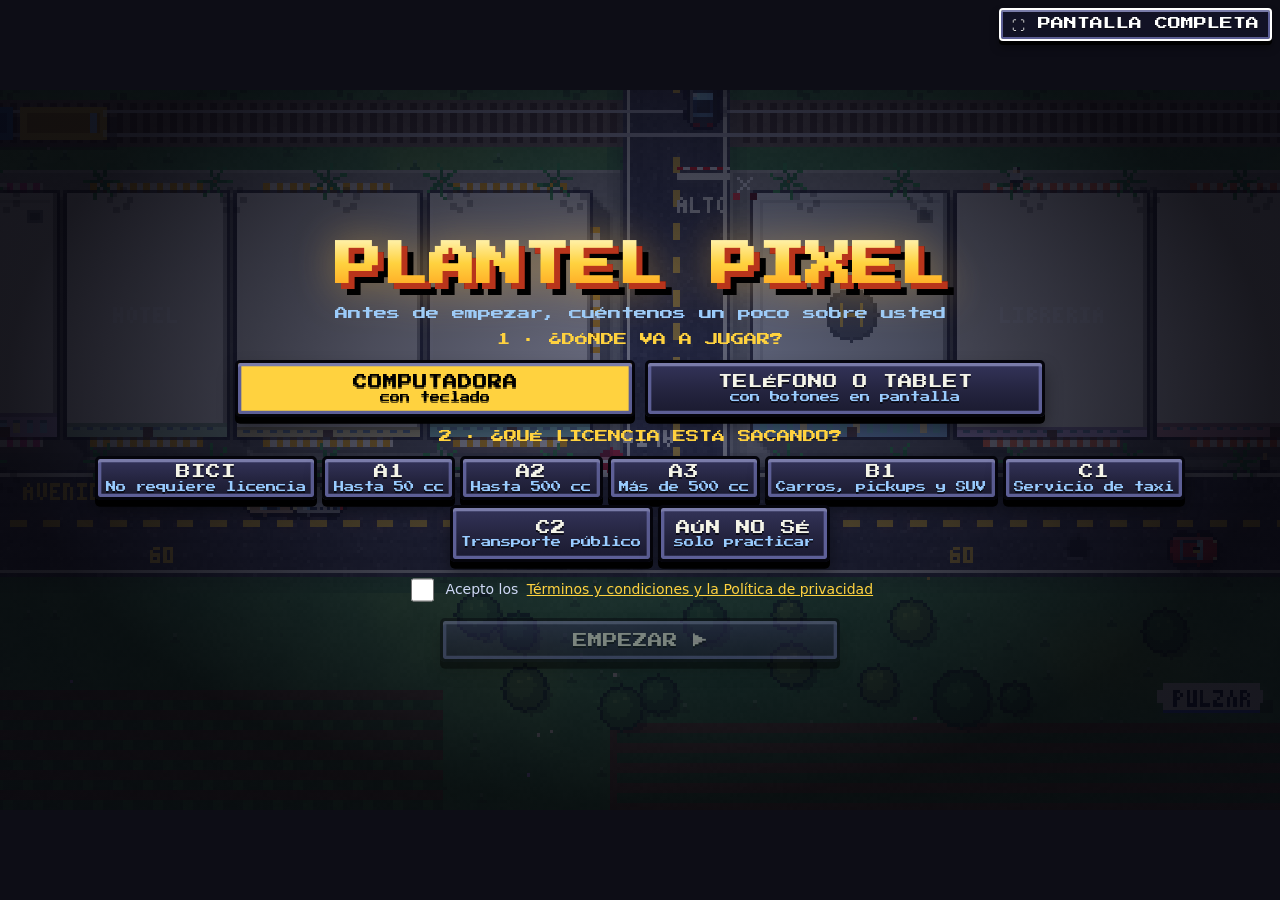
==== commit 848759fc: "Examen del plantel de Heredia segun el equipo (revision, zigzag, retroceso, parqueo, dos carriles, A" ====
--- a/index.html
+++ b/index.html
@@ -10,7 +10,7 @@
 <title>Plantel Pixel</title>
 <link rel="preconnect" href="https://fonts.googleapis.com">
 <link href="https://fonts.googleapis.com/css2?family=Press+Start+2P&display=swap" rel="stylesheet">
-<link rel="stylesheet" href="css/juego.css?v=20261115025911">
+<link rel="stylesheet" href="css/juego.css?v=20261115031608">
 </head>
 <body>
 <div id="splash"><h1>PLANTEL PIXEL</h1><div class="ldScene"><div class="ldSun"></div><div class="ldHills"></div><div class="ldTrees"></div><div class="ldRoadB"><div class="ldLines"></div></div><div class="ldCone k1"></div><div class="ldCone k2"></div><div class="ldCone k3"></div><div class="ldCar"><svg class="ldCarS" viewBox="0 0 34 15" shape-rendering="crispEdges"><rect x="9" y="2" width="15" height="5" fill="#c1121f"/><rect x="10" y="3" width="6" height="4" fill="#9fd3ff"/><rect x="17" y="3" width="6" height="4" fill="#7fb8e6"/><rect x="1" y="7" width="32" height="5" fill="#e63946"/><rect x="1" y="7" width="32" height="1" fill="#ff7a85"/><rect x="2" y="11" width="30" height="1" fill="#8d0f1a"/><rect x="31" y="8" width="2" height="2" fill="#fff6b0"/><rect x="1" y="8" width="2" height="2" fill="#ff3b3b"/><rect x="14" y="8" width="1" height="3" fill="#8d0f1a"/><g class="ldW"><rect x="5" y="10" width="5" height="5" fill="#111"/><rect x="6.5" y="11.5" width="2" height="2" fill="#9aa0a6"/></g><g class="ldW"><rect x="24" y="10" width="5" height="5" fill="#111"/><rect x="25.5" y="11.5" width="2" height="2" fill="#9aa0a6"/></g></svg><i class="ldPuff p1"></i><i class="ldPuff p2"></i><i class="ldPuff p3"></i></div></div><div class="ldBar"><b></b></div><div class="ldTip">Simulador de manejo · Costa Rica</div></div>
@@ -304,44 +304,44 @@
   </div>
 </div>
 
-<script src="js/nucleo/constantes.js?v=20261115025911"></script>
-<script src="js/nucleo/cargador.js?v=20261115025911"></script>
-<script src="js/vehiculos/catalogo.js?v=20261115025911"></script>
-<script src="js/motor/sprites.js?v=20261115025911"></script>
-<script src="js/mundo/construccion.js?v=20261115025911"></script>
-<script src="js/planteles/san-jose.js?v=20261115025911"></script>
-<script src="js/planteles/heredia.js?v=20261115025911"></script>
-<script src="js/planteles/mi-plantel.js?v=20261115025911"></script>
-<script src="js/mundo/trazos.js?v=20261115025911"></script>
-<script src="js/mundo/animales.js?v=20261115025911"></script>
-<script src="js/mundo/aviones.js?v=20261115025911"></script>
-<script src="js/planteles/sedes.js?v=20261115025911"></script>
-<script src="js/mundo/datos-rutas.js?v=20261115025911"></script>
-<script src="js/mundo/edificios.js?v=20261115025911"></script>
-<script src="js/motor/fondo.js?v=20261115025911"></script>
-<script src="js/audio/sonido.js?v=20261115025911"></script>
-<script src="js/examen/historial.js?v=20261115025911"></script>
-<script src="js/nucleo/estado.js?v=20261115025911"></script>
-<script src="js/ui/garaje.js?v=20261115025911"></script>
-<script src="js/examen/tareas.js?v=20261115025911"></script>
-<script src="js/vehiculos/fisica.js?v=20261115025911"></script>
-<script src="js/examen/reglas.js?v=20261115025911"></script>
-<script src="js/mundo/trafico.js?v=20261115025911"></script>
-<script src="js/motor/dibujo2d.js?v=20261115025911"></script>
-<script src="js/motor/vista3d.js?v=20261115025911"></script>
-<script src="js/mundo/emergencias-personas.js?v=20261115025911"></script>
-<script src="js/mundo/situaciones.js?v=20261115025911"></script>
-<script src="js/mundo/clima.js?v=20261115025911"></script>
-<script src="js/audio/voz.js?v=20261115025911"></script>
-<script src="js/audio/musica.js?v=20261115025911"></script>
-<script src="js/audio/voces-lista.js?v=20261115025911"></script>
-<script src="js/audio/instructores.js?v=20261115025911"></script>
-<script src="js/nucleo/rendimiento.js?v=20261115025911"></script>
-<script src="js/examen/repeticion-reto.js?v=20261115025911"></script>
-<script src="js/examen/practica-tranquila.js?v=20261115025911"></script>
-<script src="js/ui/entrada.js?v=20261115025911"></script>
-<script src="js/ui/reportes.js?v=20261115025911"></script>
-<script src="js/nucleo/bucle.js?v=20261115025911"></script>
+<script src="js/nucleo/constantes.js?v=20261115031608"></script>
+<script src="js/nucleo/cargador.js?v=20261115031608"></script>
+<script src="js/vehiculos/catalogo.js?v=20261115031608"></script>
+<script src="js/motor/sprites.js?v=20261115031608"></script>
+<script src="js/mundo/construccion.js?v=20261115031608"></script>
+<script src="js/planteles/san-jose.js?v=20261115031608"></script>
+<script src="js/planteles/heredia.js?v=20261115031608"></script>
+<script src="js/planteles/mi-plantel.js?v=20261115031608"></script>
+<script src="js/mundo/trazos.js?v=20261115031608"></script>
+<script src="js/mundo/animales.js?v=20261115031608"></script>
+<script src="js/mundo/aviones.js?v=20261115031608"></script>
+<script src="js/planteles/sedes.js?v=20261115031608"></script>
+<script src="js/mundo/datos-rutas.js?v=20261115031608"></script>
+<script src="js/mundo/edificios.js?v=20261115031608"></script>
+<script src="js/motor/fondo.js?v=20261115031608"></script>
+<script src="js/audio/sonido.js?v=20261115031608"></script>
+<script src="js/examen/historial.js?v=20261115031608"></script>
+<script src="js/nucleo/estado.js?v=20261115031608"></script>
+<script src="js/ui/garaje.js?v=20261115031608"></script>
+<script src="js/examen/tareas.js?v=20261115031608"></script>
+<script src="js/vehiculos/fisica.js?v=20261115031608"></script>
+<script src="js/examen/reglas.js?v=20261115031608"></script>
+<script src="js/mundo/trafico.js?v=20261115031608"></script>
+<script src="js/motor/dibujo2d.js?v=20261115031608"></script>
+<script src="js/motor/vista3d.js?v=20261115031608"></script>
+<script src="js/mundo/emergencias-personas.js?v=20261115031608"></script>
+<script src="js/mundo/situaciones.js?v=20261115031608"></script>
+<script src="js/mundo/clima.js?v=20261115031608"></script>
+<script src="js/audio/voz.js?v=20261115031608"></script>
+<script src="js/audio/musica.js?v=20261115031608"></script>
+<script src="js/audio/voces-lista.js?v=20261115031608"></script>
+<script src="js/audio/instructores.js?v=20261115031608"></script>
+<script src="js/nucleo/rendimiento.js?v=20261115031608"></script>
+<script src="js/examen/repeticion-reto.js?v=20261115031608"></script>
+<script src="js/examen/practica-tranquila.js?v=20261115031608"></script>
+<script src="js/ui/entrada.js?v=20261115031608"></script>
+<script src="js/ui/reportes.js?v=20261115031608"></script>
+<script src="js/nucleo/bucle.js?v=20261115031608"></script>
 <script>// si con mala señal no se bajó algún archivo del juego, avisar y ofrecer recargar (en vez de quedar a medias)
 addEventListener('load',()=>{let ok=false;try{ok=typeof CFG==='object'&&typeof tick==='function'&&typeof start==='function'&&typeof instrVars==='function'}catch(e){}
   if(!ok){const d=document.createElement('div');d.style.cssText='position:fixed;inset:0;z-index:9999;display:flex;flex-direction:column;gap:16px;align-items:center;justify-content:center;background:#0d0d16;color:#f4f4e8;font:16px system-ui;text-align:center;padding:20px';
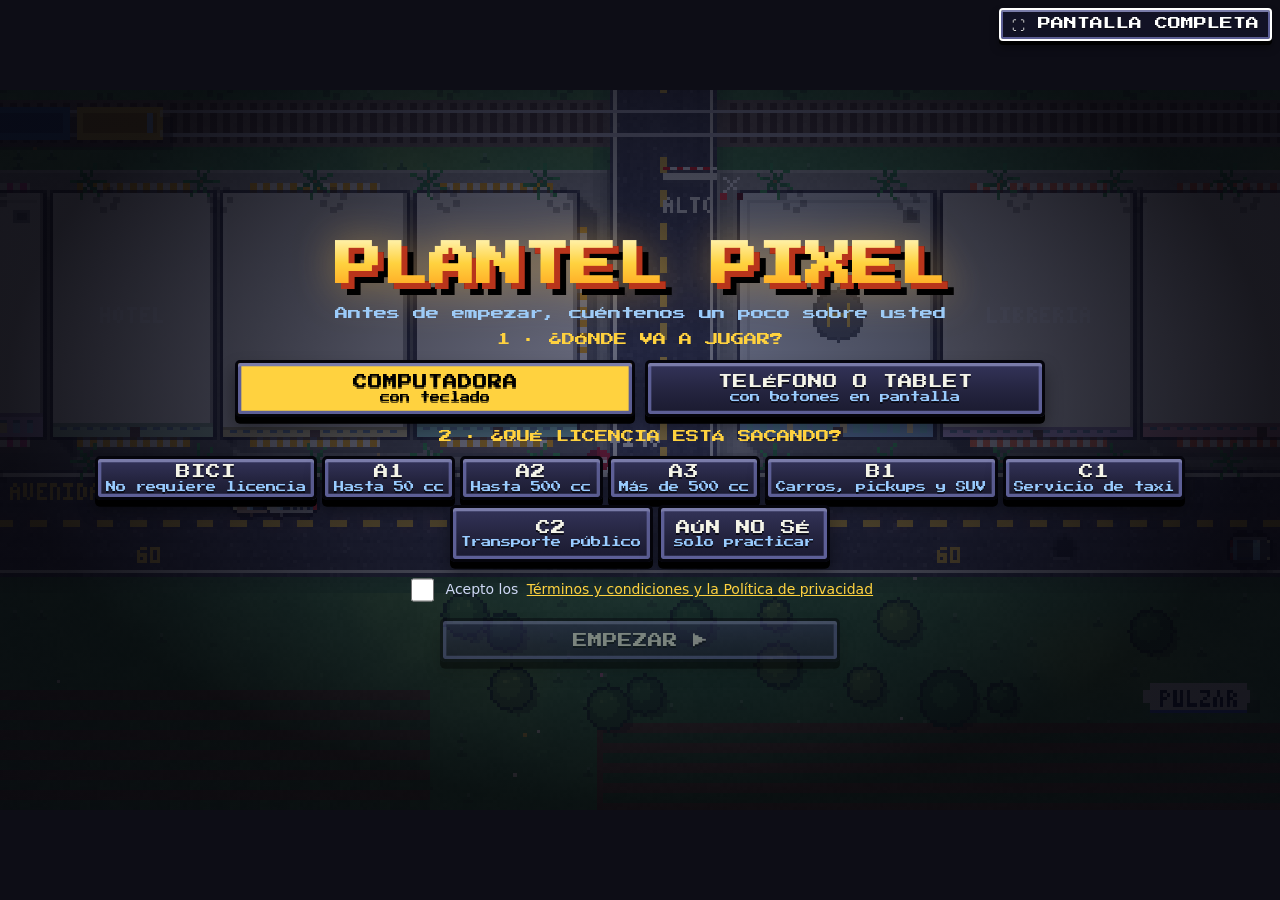
==== commit 0ed9511d: "Heredia: conos del zigzag a 6 m, centrados entre los conos verdes y la malla; el zigzag empieza del " ====
--- a/index.html
+++ b/index.html
@@ -10,7 +10,7 @@
 <title>Plantel Pixel</title>
 <link rel="preconnect" href="https://fonts.googleapis.com">
 <link href="https://fonts.googleapis.com/css2?family=Press+Start+2P&display=swap" rel="stylesheet">
-<link rel="stylesheet" href="css/juego.css?v=20261115031608">
+<link rel="stylesheet" href="css/juego.css?v=20261115032327">
 </head>
 <body>
 <div id="splash"><h1>PLANTEL PIXEL</h1><div class="ldScene"><div class="ldSun"></div><div class="ldHills"></div><div class="ldTrees"></div><div class="ldRoadB"><div class="ldLines"></div></div><div class="ldCone k1"></div><div class="ldCone k2"></div><div class="ldCone k3"></div><div class="ldCar"><svg class="ldCarS" viewBox="0 0 34 15" shape-rendering="crispEdges"><rect x="9" y="2" width="15" height="5" fill="#c1121f"/><rect x="10" y="3" width="6" height="4" fill="#9fd3ff"/><rect x="17" y="3" width="6" height="4" fill="#7fb8e6"/><rect x="1" y="7" width="32" height="5" fill="#e63946"/><rect x="1" y="7" width="32" height="1" fill="#ff7a85"/><rect x="2" y="11" width="30" height="1" fill="#8d0f1a"/><rect x="31" y="8" width="2" height="2" fill="#fff6b0"/><rect x="1" y="8" width="2" height="2" fill="#ff3b3b"/><rect x="14" y="8" width="1" height="3" fill="#8d0f1a"/><g class="ldW"><rect x="5" y="10" width="5" height="5" fill="#111"/><rect x="6.5" y="11.5" width="2" height="2" fill="#9aa0a6"/></g><g class="ldW"><rect x="24" y="10" width="5" height="5" fill="#111"/><rect x="25.5" y="11.5" width="2" height="2" fill="#9aa0a6"/></g></svg><i class="ldPuff p1"></i><i class="ldPuff p2"></i><i class="ldPuff p3"></i></div></div><div class="ldBar"><b></b></div><div class="ldTip">Simulador de manejo · Costa Rica</div></div>
@@ -304,44 +304,44 @@
   </div>
 </div>
 
-<script src="js/nucleo/constantes.js?v=20261115031608"></script>
-<script src="js/nucleo/cargador.js?v=20261115031608"></script>
-<script src="js/vehiculos/catalogo.js?v=20261115031608"></script>
-<script src="js/motor/sprites.js?v=20261115031608"></script>
-<script src="js/mundo/construccion.js?v=20261115031608"></script>
-<script src="js/planteles/san-jose.js?v=20261115031608"></script>
-<script src="js/planteles/heredia.js?v=20261115031608"></script>
-<script src="js/planteles/mi-plantel.js?v=20261115031608"></script>
-<script src="js/mundo/trazos.js?v=20261115031608"></script>
-<script src="js/mundo/animales.js?v=20261115031608"></script>
-<script src="js/mundo/aviones.js?v=20261115031608"></script>
-<script src="js/planteles/sedes.js?v=20261115031608"></script>
-<script src="js/mundo/datos-rutas.js?v=20261115031608"></script>
-<script src="js/mundo/edificios.js?v=20261115031608"></script>
-<script src="js/motor/fondo.js?v=20261115031608"></script>
-<script src="js/audio/sonido.js?v=20261115031608"></script>
-<script src="js/examen/historial.js?v=20261115031608"></script>
-<script src="js/nucleo/estado.js?v=20261115031608"></script>
-<script src="js/ui/garaje.js?v=20261115031608"></script>
-<script src="js/examen/tareas.js?v=20261115031608"></script>
-<script src="js/vehiculos/fisica.js?v=20261115031608"></script>
-<script src="js/examen/reglas.js?v=20261115031608"></script>
-<script src="js/mundo/trafico.js?v=20261115031608"></script>
-<script src="js/motor/dibujo2d.js?v=20261115031608"></script>
-<script src="js/motor/vista3d.js?v=20261115031608"></script>
-<script src="js/mundo/emergencias-personas.js?v=20261115031608"></script>
-<script src="js/mundo/situaciones.js?v=20261115031608"></script>
-<script src="js/mundo/clima.js?v=20261115031608"></script>
-<script src="js/audio/voz.js?v=20261115031608"></script>
-<script src="js/audio/musica.js?v=20261115031608"></script>
-<script src="js/audio/voces-lista.js?v=20261115031608"></script>
-<script src="js/audio/instructores.js?v=20261115031608"></script>
-<script src="js/nucleo/rendimiento.js?v=20261115031608"></script>
-<script src="js/examen/repeticion-reto.js?v=20261115031608"></script>
-<script src="js/examen/practica-tranquila.js?v=20261115031608"></script>
-<script src="js/ui/entrada.js?v=20261115031608"></script>
-<script src="js/ui/reportes.js?v=20261115031608"></script>
-<script src="js/nucleo/bucle.js?v=20261115031608"></script>
+<script src="js/nucleo/constantes.js?v=20261115032327"></script>
+<script src="js/nucleo/cargador.js?v=20261115032327"></script>
+<script src="js/vehiculos/catalogo.js?v=20261115032327"></script>
+<script src="js/motor/sprites.js?v=20261115032327"></script>
+<script src="js/mundo/construccion.js?v=20261115032327"></script>
+<script src="js/planteles/san-jose.js?v=20261115032327"></script>
+<script src="js/planteles/heredia.js?v=20261115032327"></script>
+<script src="js/planteles/mi-plantel.js?v=20261115032327"></script>
+<script src="js/mundo/trazos.js?v=20261115032327"></script>
+<script src="js/mundo/animales.js?v=20261115032327"></script>
+<script src="js/mundo/aviones.js?v=20261115032327"></script>
+<script src="js/planteles/sedes.js?v=20261115032327"></script>
+<script src="js/mundo/datos-rutas.js?v=20261115032327"></script>
+<script src="js/mundo/edificios.js?v=20261115032327"></script>
+<script src="js/motor/fondo.js?v=20261115032327"></script>
+<script src="js/audio/sonido.js?v=20261115032327"></script>
+<script src="js/examen/historial.js?v=20261115032327"></script>
+<script src="js/nucleo/estado.js?v=20261115032327"></script>
+<script src="js/ui/garaje.js?v=20261115032327"></script>
+<script src="js/examen/tareas.js?v=20261115032327"></script>
+<script src="js/vehiculos/fisica.js?v=20261115032327"></script>
+<script src="js/examen/reglas.js?v=20261115032327"></script>
+<script src="js/mundo/trafico.js?v=20261115032327"></script>
+<script src="js/motor/dibujo2d.js?v=20261115032327"></script>
+<script src="js/motor/vista3d.js?v=20261115032327"></script>
+<script src="js/mundo/emergencias-personas.js?v=20261115032327"></script>
+<script src="js/mundo/situaciones.js?v=20261115032327"></script>
+<script src="js/mundo/clima.js?v=20261115032327"></script>
+<script src="js/audio/voz.js?v=20261115032327"></script>
+<script src="js/audio/musica.js?v=20261115032327"></script>
+<script src="js/audio/voces-lista.js?v=20261115032327"></script>
+<script src="js/audio/instructores.js?v=20261115032327"></script>
+<script src="js/nucleo/rendimiento.js?v=20261115032327"></script>
+<script src="js/examen/repeticion-reto.js?v=20261115032327"></script>
+<script src="js/examen/practica-tranquila.js?v=20261115032327"></script>
+<script src="js/ui/entrada.js?v=20261115032327"></script>
+<script src="js/ui/reportes.js?v=20261115032327"></script>
+<script src="js/nucleo/bucle.js?v=20261115032327"></script>
 <script>// si con mala señal no se bajó algún archivo del juego, avisar y ofrecer recargar (en vez de quedar a medias)
 addEventListener('load',()=>{let ok=false;try{ok=typeof CFG==='object'&&typeof tick==='function'&&typeof start==='function'&&typeof instrVars==='function'}catch(e){}
   if(!ok){const d=document.createElement('div');d.style.cssText='position:fixed;inset:0;z-index:9999;display:flex;flex-direction:column;gap:16px;align-items:center;justify-content:center;background:#0d0d16;color:#f4f4e8;font:16px system-ui;text-align:center;padding:20px';
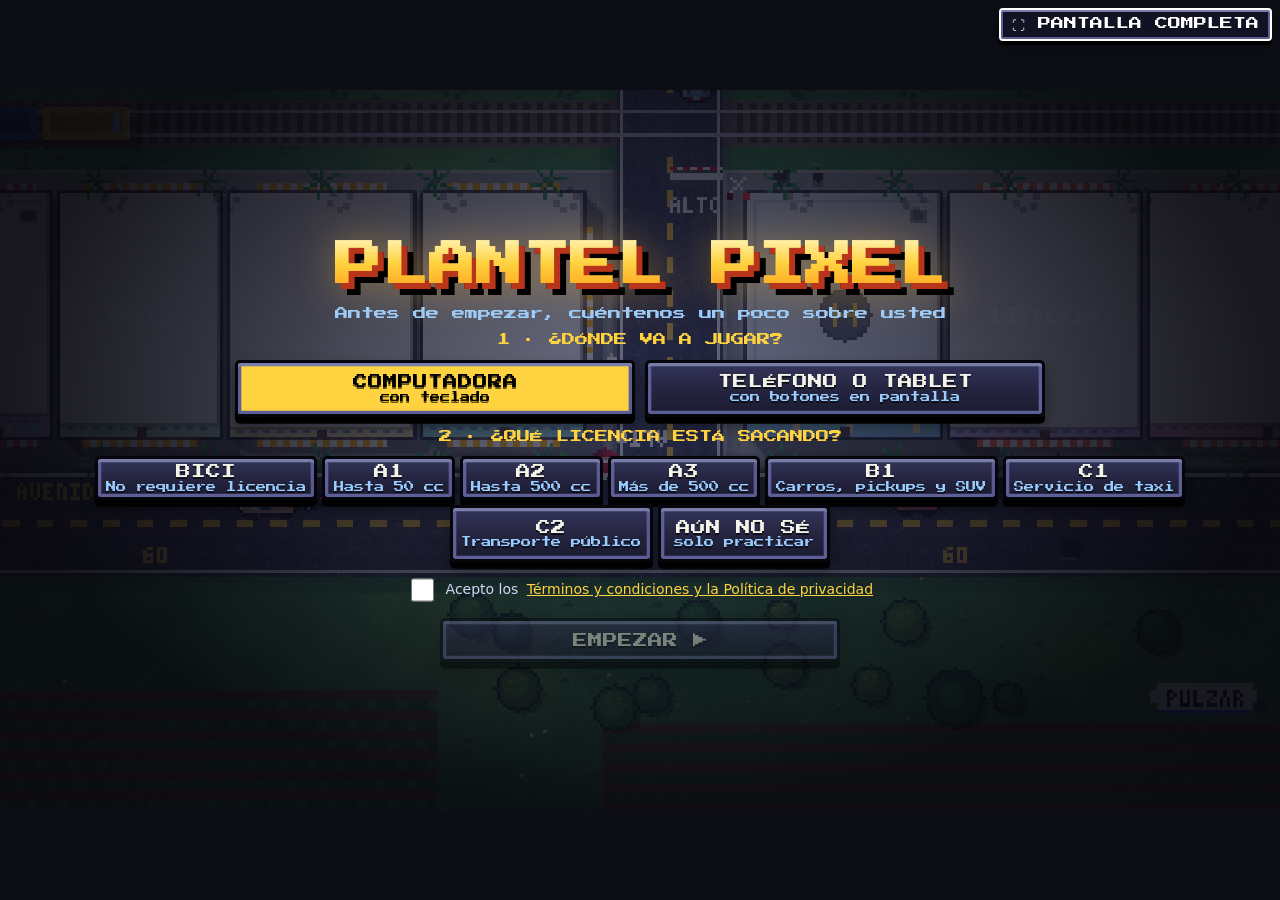
==== commit a76b14c2: "Heredia: examen reordenado segun el dibujo del equipo (zigzag hacia arriba hasta el ALTO, retroceso " ====
--- a/index.html
+++ b/index.html
@@ -10,7 +10,7 @@
 <title>Plantel Pixel</title>
 <link rel="preconnect" href="https://fonts.googleapis.com">
 <link href="https://fonts.googleapis.com/css2?family=Press+Start+2P&display=swap" rel="stylesheet">
-<link rel="stylesheet" href="css/juego.css?v=20261115032327">
+<link rel="stylesheet" href="css/juego.css?v=20261115033008">
 </head>
 <body>
 <div id="splash"><h1>PLANTEL PIXEL</h1><div class="ldScene"><div class="ldSun"></div><div class="ldHills"></div><div class="ldTrees"></div><div class="ldRoadB"><div class="ldLines"></div></div><div class="ldCone k1"></div><div class="ldCone k2"></div><div class="ldCone k3"></div><div class="ldCar"><svg class="ldCarS" viewBox="0 0 34 15" shape-rendering="crispEdges"><rect x="9" y="2" width="15" height="5" fill="#c1121f"/><rect x="10" y="3" width="6" height="4" fill="#9fd3ff"/><rect x="17" y="3" width="6" height="4" fill="#7fb8e6"/><rect x="1" y="7" width="32" height="5" fill="#e63946"/><rect x="1" y="7" width="32" height="1" fill="#ff7a85"/><rect x="2" y="11" width="30" height="1" fill="#8d0f1a"/><rect x="31" y="8" width="2" height="2" fill="#fff6b0"/><rect x="1" y="8" width="2" height="2" fill="#ff3b3b"/><rect x="14" y="8" width="1" height="3" fill="#8d0f1a"/><g class="ldW"><rect x="5" y="10" width="5" height="5" fill="#111"/><rect x="6.5" y="11.5" width="2" height="2" fill="#9aa0a6"/></g><g class="ldW"><rect x="24" y="10" width="5" height="5" fill="#111"/><rect x="25.5" y="11.5" width="2" height="2" fill="#9aa0a6"/></g></svg><i class="ldPuff p1"></i><i class="ldPuff p2"></i><i class="ldPuff p3"></i></div></div><div class="ldBar"><b></b></div><div class="ldTip">Simulador de manejo · Costa Rica</div></div>
@@ -304,44 +304,44 @@
   </div>
 </div>
 
-<script src="js/nucleo/constantes.js?v=20261115032327"></script>
-<script src="js/nucleo/cargador.js?v=20261115032327"></script>
-<script src="js/vehiculos/catalogo.js?v=20261115032327"></script>
-<script src="js/motor/sprites.js?v=20261115032327"></script>
-<script src="js/mundo/construccion.js?v=20261115032327"></script>
-<script src="js/planteles/san-jose.js?v=20261115032327"></script>
-<script src="js/planteles/heredia.js?v=20261115032327"></script>
-<script src="js/planteles/mi-plantel.js?v=20261115032327"></script>
-<script src="js/mundo/trazos.js?v=20261115032327"></script>
-<script src="js/mundo/animales.js?v=20261115032327"></script>
-<script src="js/mundo/aviones.js?v=20261115032327"></script>
-<script src="js/planteles/sedes.js?v=20261115032327"></script>
-<script src="js/mundo/datos-rutas.js?v=20261115032327"></script>
-<script src="js/mundo/edificios.js?v=20261115032327"></script>
-<script src="js/motor/fondo.js?v=20261115032327"></script>
-<script src="js/audio/sonido.js?v=20261115032327"></script>
-<script src="js/examen/historial.js?v=20261115032327"></script>
-<script src="js/nucleo/estado.js?v=20261115032327"></script>
-<script src="js/ui/garaje.js?v=20261115032327"></script>
-<script src="js/examen/tareas.js?v=20261115032327"></script>
-<script src="js/vehiculos/fisica.js?v=20261115032327"></script>
-<script src="js/examen/reglas.js?v=20261115032327"></script>
-<script src="js/mundo/trafico.js?v=20261115032327"></script>
-<script src="js/motor/dibujo2d.js?v=20261115032327"></script>
-<script src="js/motor/vista3d.js?v=20261115032327"></script>
-<script src="js/mundo/emergencias-personas.js?v=20261115032327"></script>
-<script src="js/mundo/situaciones.js?v=20261115032327"></script>
-<script src="js/mundo/clima.js?v=20261115032327"></script>
-<script src="js/audio/voz.js?v=20261115032327"></script>
-<script src="js/audio/musica.js?v=20261115032327"></script>
-<script src="js/audio/voces-lista.js?v=20261115032327"></script>
-<script src="js/audio/instructores.js?v=20261115032327"></script>
-<script src="js/nucleo/rendimiento.js?v=20261115032327"></script>
-<script src="js/examen/repeticion-reto.js?v=20261115032327"></script>
-<script src="js/examen/practica-tranquila.js?v=20261115032327"></script>
-<script src="js/ui/entrada.js?v=20261115032327"></script>
-<script src="js/ui/reportes.js?v=20261115032327"></script>
-<script src="js/nucleo/bucle.js?v=20261115032327"></script>
+<script src="js/nucleo/constantes.js?v=20261115033008"></script>
+<script src="js/nucleo/cargador.js?v=20261115033008"></script>
+<script src="js/vehiculos/catalogo.js?v=20261115033008"></script>
+<script src="js/motor/sprites.js?v=20261115033008"></script>
+<script src="js/mundo/construccion.js?v=20261115033008"></script>
+<script src="js/planteles/san-jose.js?v=20261115033008"></script>
+<script src="js/planteles/heredia.js?v=20261115033008"></script>
+<script src="js/planteles/mi-plantel.js?v=20261115033008"></script>
+<script src="js/mundo/trazos.js?v=20261115033008"></script>
+<script src="js/mundo/animales.js?v=20261115033008"></script>
+<script src="js/mundo/aviones.js?v=20261115033008"></script>
+<script src="js/planteles/sedes.js?v=20261115033008"></script>
+<script src="js/mundo/datos-rutas.js?v=20261115033008"></script>
+<script src="js/mundo/edificios.js?v=20261115033008"></script>
+<script src="js/motor/fondo.js?v=20261115033008"></script>
+<script src="js/audio/sonido.js?v=20261115033008"></script>
+<script src="js/examen/historial.js?v=20261115033008"></script>
+<script src="js/nucleo/estado.js?v=20261115033008"></script>
+<script src="js/ui/garaje.js?v=20261115033008"></script>
+<script src="js/examen/tareas.js?v=20261115033008"></script>
+<script src="js/vehiculos/fisica.js?v=20261115033008"></script>
+<script src="js/examen/reglas.js?v=20261115033008"></script>
+<script src="js/mundo/trafico.js?v=20261115033008"></script>
+<script src="js/motor/dibujo2d.js?v=20261115033008"></script>
+<script src="js/motor/vista3d.js?v=20261115033008"></script>
+<script src="js/mundo/emergencias-personas.js?v=20261115033008"></script>
+<script src="js/mundo/situaciones.js?v=20261115033008"></script>
+<script src="js/mundo/clima.js?v=20261115033008"></script>
+<script src="js/audio/voz.js?v=20261115033008"></script>
+<script src="js/audio/musica.js?v=20261115033008"></script>
+<script src="js/audio/voces-lista.js?v=20261115033008"></script>
+<script src="js/audio/instructores.js?v=20261115033008"></script>
+<script src="js/nucleo/rendimiento.js?v=20261115033008"></script>
+<script src="js/examen/repeticion-reto.js?v=20261115033008"></script>
+<script src="js/examen/practica-tranquila.js?v=20261115033008"></script>
+<script src="js/ui/entrada.js?v=20261115033008"></script>
+<script src="js/ui/reportes.js?v=20261115033008"></script>
+<script src="js/nucleo/bucle.js?v=20261115033008"></script>
 <script>// si con mala señal no se bajó algún archivo del juego, avisar y ofrecer recargar (en vez de quedar a medias)
 addEventListener('load',()=>{let ok=false;try{ok=typeof CFG==='object'&&typeof tick==='function'&&typeof start==='function'&&typeof instrVars==='function'}catch(e){}
   if(!ok){const d=document.createElement('div');d.style.cssText='position:fixed;inset:0;z-index:9999;display:flex;flex-direction:column;gap:16px;align-items:center;justify-content:center;background:#0d0d16;color:#f4f4e8;font:16px system-ui;text-align:center;padding:20px';
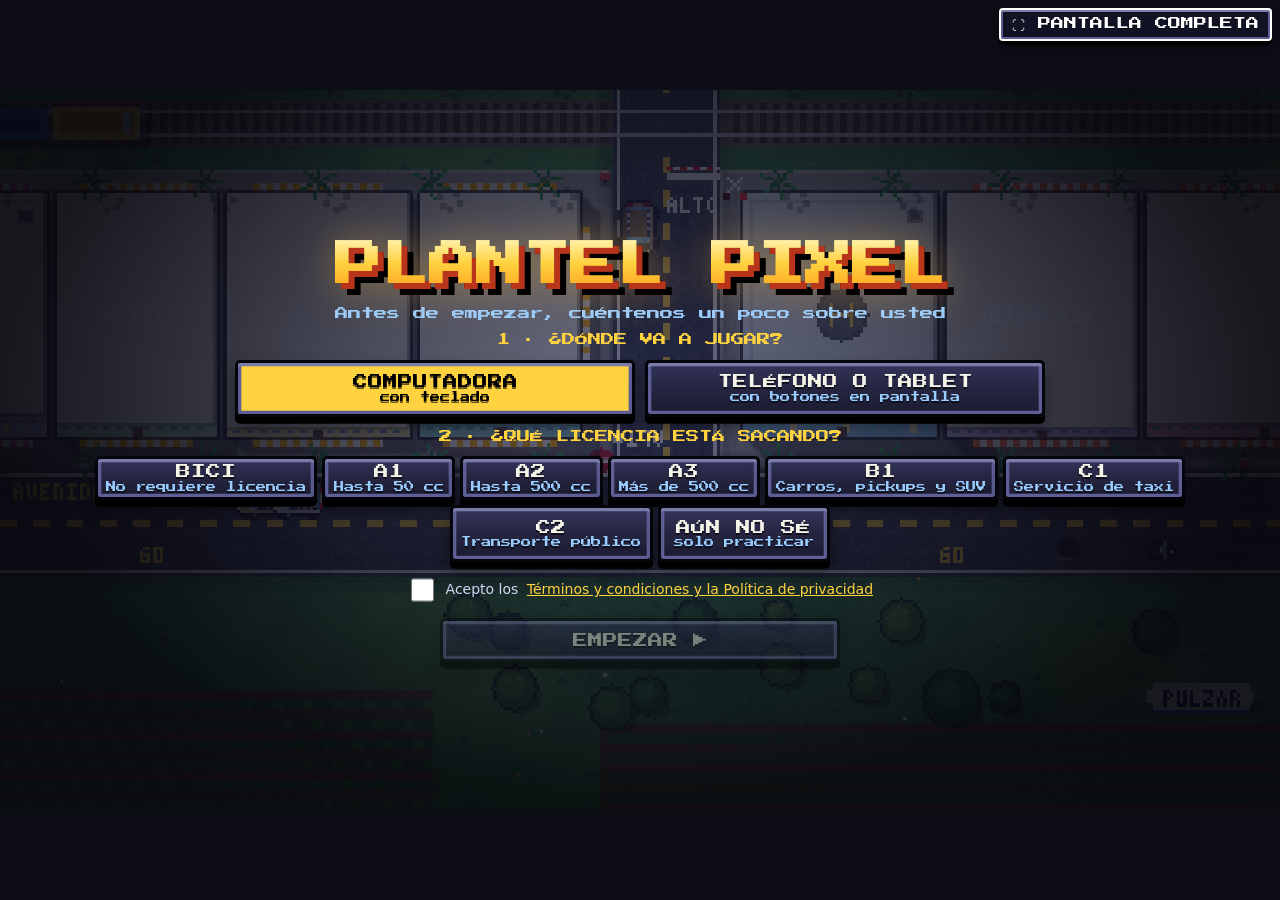
==== commit c9ced3bc: "Heredia: despues del parqueo se sale por uno de los dos carriles de salida (con linea blanca entre e" ====
--- a/index.html
+++ b/index.html
@@ -10,7 +10,7 @@
 <title>Plantel Pixel</title>
 <link rel="preconnect" href="https://fonts.googleapis.com">
 <link href="https://fonts.googleapis.com/css2?family=Press+Start+2P&display=swap" rel="stylesheet">
-<link rel="stylesheet" href="css/juego.css?v=20261115033008">
+<link rel="stylesheet" href="css/juego.css?v=20261115033935">
 </head>
 <body>
 <div id="splash"><h1>PLANTEL PIXEL</h1><div class="ldScene"><div class="ldSun"></div><div class="ldHills"></div><div class="ldTrees"></div><div class="ldRoadB"><div class="ldLines"></div></div><div class="ldCone k1"></div><div class="ldCone k2"></div><div class="ldCone k3"></div><div class="ldCar"><svg class="ldCarS" viewBox="0 0 34 15" shape-rendering="crispEdges"><rect x="9" y="2" width="15" height="5" fill="#c1121f"/><rect x="10" y="3" width="6" height="4" fill="#9fd3ff"/><rect x="17" y="3" width="6" height="4" fill="#7fb8e6"/><rect x="1" y="7" width="32" height="5" fill="#e63946"/><rect x="1" y="7" width="32" height="1" fill="#ff7a85"/><rect x="2" y="11" width="30" height="1" fill="#8d0f1a"/><rect x="31" y="8" width="2" height="2" fill="#fff6b0"/><rect x="1" y="8" width="2" height="2" fill="#ff3b3b"/><rect x="14" y="8" width="1" height="3" fill="#8d0f1a"/><g class="ldW"><rect x="5" y="10" width="5" height="5" fill="#111"/><rect x="6.5" y="11.5" width="2" height="2" fill="#9aa0a6"/></g><g class="ldW"><rect x="24" y="10" width="5" height="5" fill="#111"/><rect x="25.5" y="11.5" width="2" height="2" fill="#9aa0a6"/></g></svg><i class="ldPuff p1"></i><i class="ldPuff p2"></i><i class="ldPuff p3"></i></div></div><div class="ldBar"><b></b></div><div class="ldTip">Simulador de manejo · Costa Rica</div></div>
@@ -304,44 +304,44 @@
   </div>
 </div>
 
-<script src="js/nucleo/constantes.js?v=20261115033008"></script>
-<script src="js/nucleo/cargador.js?v=20261115033008"></script>
-<script src="js/vehiculos/catalogo.js?v=20261115033008"></script>
-<script src="js/motor/sprites.js?v=20261115033008"></script>
-<script src="js/mundo/construccion.js?v=20261115033008"></script>
-<script src="js/planteles/san-jose.js?v=20261115033008"></script>
-<script src="js/planteles/heredia.js?v=20261115033008"></script>
-<script src="js/planteles/mi-plantel.js?v=20261115033008"></script>
-<script src="js/mundo/trazos.js?v=20261115033008"></script>
-<script src="js/mundo/animales.js?v=20261115033008"></script>
-<script src="js/mundo/aviones.js?v=20261115033008"></script>
-<script src="js/planteles/sedes.js?v=20261115033008"></script>
-<script src="js/mundo/datos-rutas.js?v=20261115033008"></script>
-<script src="js/mundo/edificios.js?v=20261115033008"></script>
-<script src="js/motor/fondo.js?v=20261115033008"></script>
-<script src="js/audio/sonido.js?v=20261115033008"></script>
-<script src="js/examen/historial.js?v=20261115033008"></script>
-<script src="js/nucleo/estado.js?v=20261115033008"></script>
-<script src="js/ui/garaje.js?v=20261115033008"></script>
-<script src="js/examen/tareas.js?v=20261115033008"></script>
-<script src="js/vehiculos/fisica.js?v=20261115033008"></script>
-<script src="js/examen/reglas.js?v=20261115033008"></script>
-<script src="js/mundo/trafico.js?v=20261115033008"></script>
-<script src="js/motor/dibujo2d.js?v=20261115033008"></script>
-<script src="js/motor/vista3d.js?v=20261115033008"></script>
-<script src="js/mundo/emergencias-personas.js?v=20261115033008"></script>
-<script src="js/mundo/situaciones.js?v=20261115033008"></script>
-<script src="js/mundo/clima.js?v=20261115033008"></script>
-<script src="js/audio/voz.js?v=20261115033008"></script>
-<script src="js/audio/musica.js?v=20261115033008"></script>
-<script src="js/audio/voces-lista.js?v=20261115033008"></script>
-<script src="js/audio/instructores.js?v=20261115033008"></script>
-<script src="js/nucleo/rendimiento.js?v=20261115033008"></script>
-<script src="js/examen/repeticion-reto.js?v=20261115033008"></script>
-<script src="js/examen/practica-tranquila.js?v=20261115033008"></script>
-<script src="js/ui/entrada.js?v=20261115033008"></script>
-<script src="js/ui/reportes.js?v=20261115033008"></script>
-<script src="js/nucleo/bucle.js?v=20261115033008"></script>
+<script src="js/nucleo/constantes.js?v=20261115033935"></script>
+<script src="js/nucleo/cargador.js?v=20261115033935"></script>
+<script src="js/vehiculos/catalogo.js?v=20261115033935"></script>
+<script src="js/motor/sprites.js?v=20261115033935"></script>
+<script src="js/mundo/construccion.js?v=20261115033935"></script>
+<script src="js/planteles/san-jose.js?v=20261115033935"></script>
+<script src="js/planteles/heredia.js?v=20261115033935"></script>
+<script src="js/planteles/mi-plantel.js?v=20261115033935"></script>
+<script src="js/mundo/trazos.js?v=20261115033935"></script>
+<script src="js/mundo/animales.js?v=20261115033935"></script>
+<script src="js/mundo/aviones.js?v=20261115033935"></script>
+<script src="js/planteles/sedes.js?v=20261115033935"></script>
+<script src="js/mundo/datos-rutas.js?v=20261115033935"></script>
+<script src="js/mundo/edificios.js?v=20261115033935"></script>
+<script src="js/motor/fondo.js?v=20261115033935"></script>
+<script src="js/audio/sonido.js?v=20261115033935"></script>
+<script src="js/examen/historial.js?v=20261115033935"></script>
+<script src="js/nucleo/estado.js?v=20261115033935"></script>
+<script src="js/ui/garaje.js?v=20261115033935"></script>
+<script src="js/examen/tareas.js?v=20261115033935"></script>
+<script src="js/vehiculos/fisica.js?v=20261115033935"></script>
+<script src="js/examen/reglas.js?v=20261115033935"></script>
+<script src="js/mundo/trafico.js?v=20261115033935"></script>
+<script src="js/motor/dibujo2d.js?v=20261115033935"></script>
+<script src="js/motor/vista3d.js?v=20261115033935"></script>
+<script src="js/mundo/emergencias-personas.js?v=20261115033935"></script>
+<script src="js/mundo/situaciones.js?v=20261115033935"></script>
+<script src="js/mundo/clima.js?v=20261115033935"></script>
+<script src="js/audio/voz.js?v=20261115033935"></script>
+<script src="js/audio/musica.js?v=20261115033935"></script>
+<script src="js/audio/voces-lista.js?v=20261115033935"></script>
+<script src="js/audio/instructores.js?v=20261115033935"></script>
+<script src="js/nucleo/rendimiento.js?v=20261115033935"></script>
+<script src="js/examen/repeticion-reto.js?v=20261115033935"></script>
+<script src="js/examen/practica-tranquila.js?v=20261115033935"></script>
+<script src="js/ui/entrada.js?v=20261115033935"></script>
+<script src="js/ui/reportes.js?v=20261115033935"></script>
+<script src="js/nucleo/bucle.js?v=20261115033935"></script>
 <script>// si con mala señal no se bajó algún archivo del juego, avisar y ofrecer recargar (en vez de quedar a medias)
 addEventListener('load',()=>{let ok=false;try{ok=typeof CFG==='object'&&typeof tick==='function'&&typeof start==='function'&&typeof instrVars==='function'}catch(e){}
   if(!ok){const d=document.createElement('div');d.style.cssText='position:fixed;inset:0;z-index:9999;display:flex;flex-direction:column;gap:16px;align-items:center;justify-content:center;background:#0d0d16;color:#f4f4e8;font:16px system-ui;text-align:center;padding:20px';
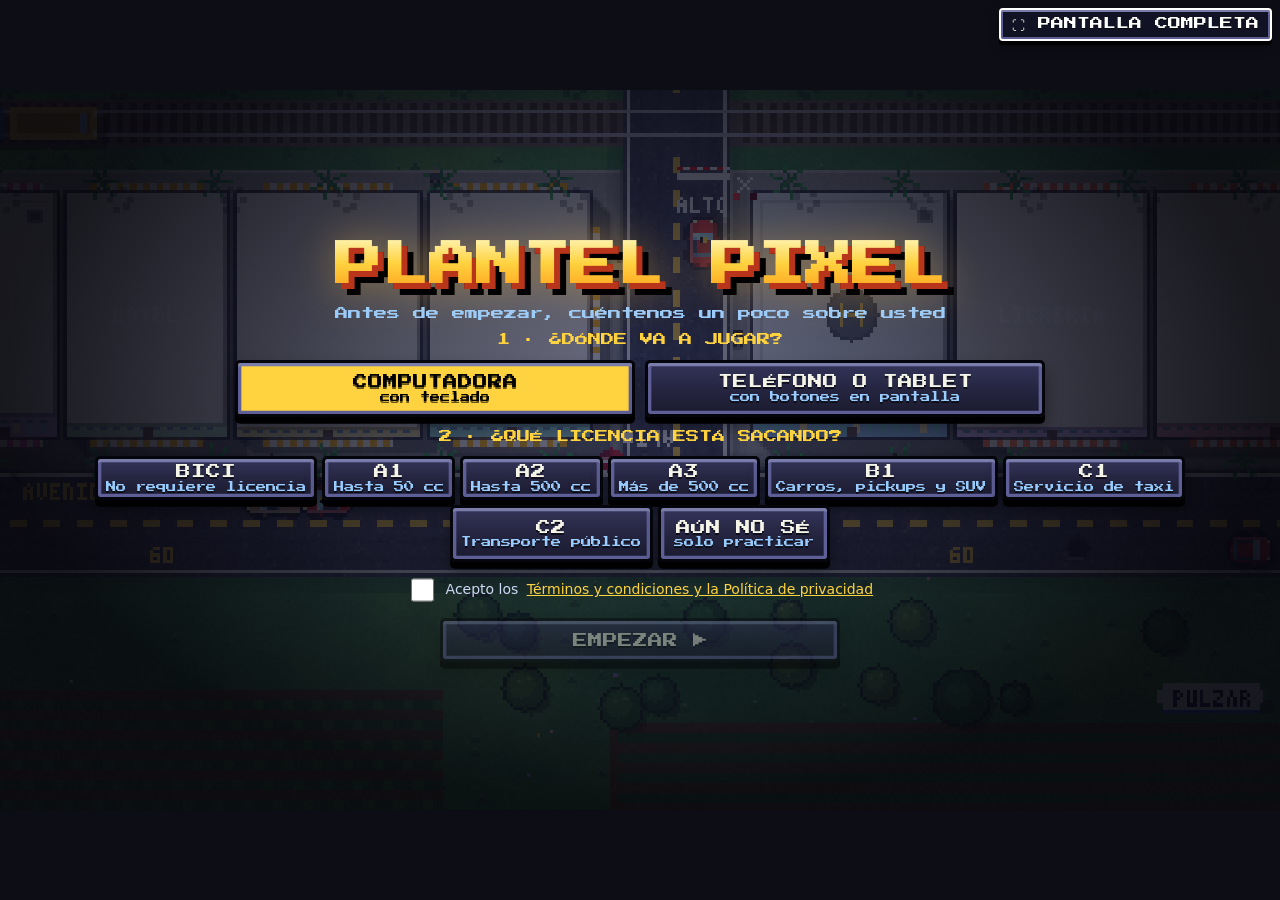
==== commit c8083912: "Heredia: sin falta de invasion en la salida por el CEDA (pide direccional izquierda para pasar y der" ====
--- a/index.html
+++ b/index.html
@@ -10,7 +10,7 @@
 <title>Plantel Pixel</title>
 <link rel="preconnect" href="https://fonts.googleapis.com">
 <link href="https://fonts.googleapis.com/css2?family=Press+Start+2P&display=swap" rel="stylesheet">
-<link rel="stylesheet" href="css/juego.css?v=20261115033935">
+<link rel="stylesheet" href="css/juego.css?v=20261115035322">
 </head>
 <body>
 <div id="splash"><h1>PLANTEL PIXEL</h1><div class="ldScene"><div class="ldSun"></div><div class="ldHills"></div><div class="ldTrees"></div><div class="ldRoadB"><div class="ldLines"></div></div><div class="ldCone k1"></div><div class="ldCone k2"></div><div class="ldCone k3"></div><div class="ldCar"><svg class="ldCarS" viewBox="0 0 34 15" shape-rendering="crispEdges"><rect x="9" y="2" width="15" height="5" fill="#c1121f"/><rect x="10" y="3" width="6" height="4" fill="#9fd3ff"/><rect x="17" y="3" width="6" height="4" fill="#7fb8e6"/><rect x="1" y="7" width="32" height="5" fill="#e63946"/><rect x="1" y="7" width="32" height="1" fill="#ff7a85"/><rect x="2" y="11" width="30" height="1" fill="#8d0f1a"/><rect x="31" y="8" width="2" height="2" fill="#fff6b0"/><rect x="1" y="8" width="2" height="2" fill="#ff3b3b"/><rect x="14" y="8" width="1" height="3" fill="#8d0f1a"/><g class="ldW"><rect x="5" y="10" width="5" height="5" fill="#111"/><rect x="6.5" y="11.5" width="2" height="2" fill="#9aa0a6"/></g><g class="ldW"><rect x="24" y="10" width="5" height="5" fill="#111"/><rect x="25.5" y="11.5" width="2" height="2" fill="#9aa0a6"/></g></svg><i class="ldPuff p1"></i><i class="ldPuff p2"></i><i class="ldPuff p3"></i></div></div><div class="ldBar"><b></b></div><div class="ldTip">Simulador de manejo · Costa Rica</div></div>
@@ -304,44 +304,44 @@
   </div>
 </div>
 
-<script src="js/nucleo/constantes.js?v=20261115033935"></script>
-<script src="js/nucleo/cargador.js?v=20261115033935"></script>
-<script src="js/vehiculos/catalogo.js?v=20261115033935"></script>
-<script src="js/motor/sprites.js?v=20261115033935"></script>
-<script src="js/mundo/construccion.js?v=20261115033935"></script>
-<script src="js/planteles/san-jose.js?v=20261115033935"></script>
-<script src="js/planteles/heredia.js?v=20261115033935"></script>
-<script src="js/planteles/mi-plantel.js?v=20261115033935"></script>
-<script src="js/mundo/trazos.js?v=20261115033935"></script>
-<script src="js/mundo/animales.js?v=20261115033935"></script>
-<script src="js/mundo/aviones.js?v=20261115033935"></script>
-<script src="js/planteles/sedes.js?v=20261115033935"></script>
-<script src="js/mundo/datos-rutas.js?v=20261115033935"></script>
-<script src="js/mundo/edificios.js?v=20261115033935"></script>
-<script src="js/motor/fondo.js?v=20261115033935"></script>
-<script src="js/audio/sonido.js?v=20261115033935"></script>
-<script src="js/examen/historial.js?v=20261115033935"></script>
-<script src="js/nucleo/estado.js?v=20261115033935"></script>
-<script src="js/ui/garaje.js?v=20261115033935"></script>
-<script src="js/examen/tareas.js?v=20261115033935"></script>
-<script src="js/vehiculos/fisica.js?v=20261115033935"></script>
-<script src="js/examen/reglas.js?v=20261115033935"></script>
-<script src="js/mundo/trafico.js?v=20261115033935"></script>
-<script src="js/motor/dibujo2d.js?v=20261115033935"></script>
-<script src="js/motor/vista3d.js?v=20261115033935"></script>
-<script src="js/mundo/emergencias-personas.js?v=20261115033935"></script>
-<script src="js/mundo/situaciones.js?v=20261115033935"></script>
-<script src="js/mundo/clima.js?v=20261115033935"></script>
-<script src="js/audio/voz.js?v=20261115033935"></script>
-<script src="js/audio/musica.js?v=20261115033935"></script>
-<script src="js/audio/voces-lista.js?v=20261115033935"></script>
-<script src="js/audio/instructores.js?v=20261115033935"></script>
-<script src="js/nucleo/rendimiento.js?v=20261115033935"></script>
-<script src="js/examen/repeticion-reto.js?v=20261115033935"></script>
-<script src="js/examen/practica-tranquila.js?v=20261115033935"></script>
-<script src="js/ui/entrada.js?v=20261115033935"></script>
-<script src="js/ui/reportes.js?v=20261115033935"></script>
-<script src="js/nucleo/bucle.js?v=20261115033935"></script>
+<script src="js/nucleo/constantes.js?v=20261115035322"></script>
+<script src="js/nucleo/cargador.js?v=20261115035322"></script>
+<script src="js/vehiculos/catalogo.js?v=20261115035322"></script>
+<script src="js/motor/sprites.js?v=20261115035322"></script>
+<script src="js/mundo/construccion.js?v=20261115035322"></script>
+<script src="js/planteles/san-jose.js?v=20261115035322"></script>
+<script src="js/planteles/heredia.js?v=20261115035322"></script>
+<script src="js/planteles/mi-plantel.js?v=20261115035322"></script>
+<script src="js/mundo/trazos.js?v=20261115035322"></script>
+<script src="js/mundo/animales.js?v=20261115035322"></script>
+<script src="js/mundo/aviones.js?v=20261115035322"></script>
+<script src="js/planteles/sedes.js?v=20261115035322"></script>
+<script src="js/mundo/datos-rutas.js?v=20261115035322"></script>
+<script src="js/mundo/edificios.js?v=20261115035322"></script>
+<script src="js/motor/fondo.js?v=20261115035322"></script>
+<script src="js/audio/sonido.js?v=20261115035322"></script>
+<script src="js/examen/historial.js?v=20261115035322"></script>
+<script src="js/nucleo/estado.js?v=20261115035322"></script>
+<script src="js/ui/garaje.js?v=20261115035322"></script>
+<script src="js/examen/tareas.js?v=20261115035322"></script>
+<script src="js/vehiculos/fisica.js?v=20261115035322"></script>
+<script src="js/examen/reglas.js?v=20261115035322"></script>
+<script src="js/mundo/trafico.js?v=20261115035322"></script>
+<script src="js/motor/dibujo2d.js?v=20261115035322"></script>
+<script src="js/motor/vista3d.js?v=20261115035322"></script>
+<script src="js/mundo/emergencias-personas.js?v=20261115035322"></script>
+<script src="js/mundo/situaciones.js?v=20261115035322"></script>
+<script src="js/mundo/clima.js?v=20261115035322"></script>
+<script src="js/audio/voz.js?v=20261115035322"></script>
+<script src="js/audio/musica.js?v=20261115035322"></script>
+<script src="js/audio/voces-lista.js?v=20261115035322"></script>
+<script src="js/audio/instructores.js?v=20261115035322"></script>
+<script src="js/nucleo/rendimiento.js?v=20261115035322"></script>
+<script src="js/examen/repeticion-reto.js?v=20261115035322"></script>
+<script src="js/examen/practica-tranquila.js?v=20261115035322"></script>
+<script src="js/ui/entrada.js?v=20261115035322"></script>
+<script src="js/ui/reportes.js?v=20261115035322"></script>
+<script src="js/nucleo/bucle.js?v=20261115035322"></script>
 <script>// si con mala señal no se bajó algún archivo del juego, avisar y ofrecer recargar (en vez de quedar a medias)
 addEventListener('load',()=>{let ok=false;try{ok=typeof CFG==='object'&&typeof tick==='function'&&typeof start==='function'&&typeof instrVars==='function'}catch(e){}
   if(!ok){const d=document.createElement('div');d.style.cssText='position:fixed;inset:0;z-index:9999;display:flex;flex-direction:column;gap:16px;align-items:center;justify-content:center;background:#0d0d16;color:#f4f4e8;font:16px system-ui;text-align:center;padding:20px';
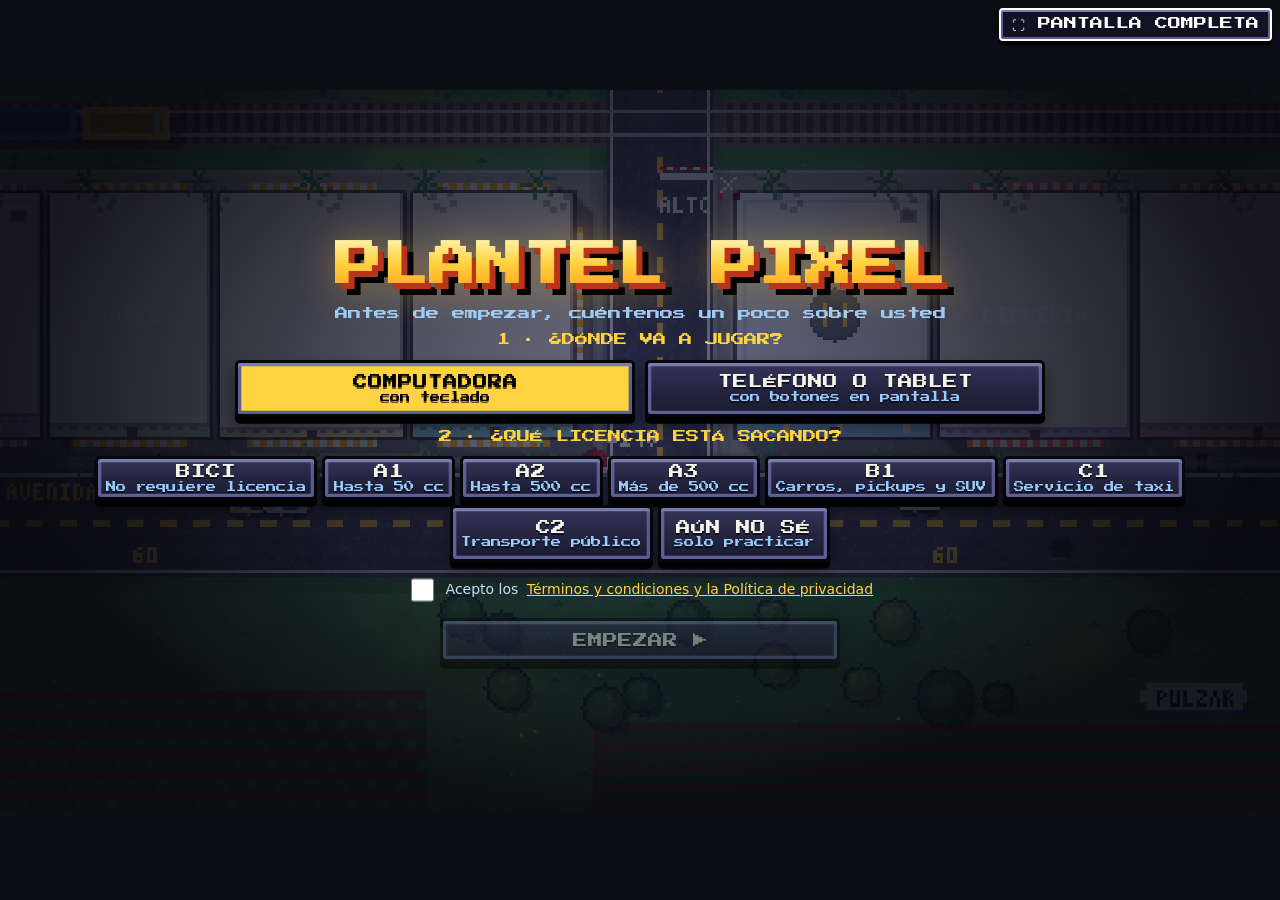
==== commit eedb0b60: "Choques mas justos en los planteles del creador (edificios 3 % hacia su centro, mallas y muros 35 cm" ====
--- a/index.html
+++ b/index.html
@@ -10,7 +10,7 @@
 <title>Plantel Pixel</title>
 <link rel="preconnect" href="https://fonts.googleapis.com">
 <link href="https://fonts.googleapis.com/css2?family=Press+Start+2P&display=swap" rel="stylesheet">
-<link rel="stylesheet" href="css/juego.css?v=20261115035322">
+<link rel="stylesheet" href="css/juego.css?v=20261115143431">
 </head>
 <body>
 <div id="splash"><h1>PLANTEL PIXEL</h1><div class="ldScene"><div class="ldSun"></div><div class="ldHills"></div><div class="ldTrees"></div><div class="ldRoadB"><div class="ldLines"></div></div><div class="ldCone k1"></div><div class="ldCone k2"></div><div class="ldCone k3"></div><div class="ldCar"><svg class="ldCarS" viewBox="0 0 34 15" shape-rendering="crispEdges"><rect x="9" y="2" width="15" height="5" fill="#c1121f"/><rect x="10" y="3" width="6" height="4" fill="#9fd3ff"/><rect x="17" y="3" width="6" height="4" fill="#7fb8e6"/><rect x="1" y="7" width="32" height="5" fill="#e63946"/><rect x="1" y="7" width="32" height="1" fill="#ff7a85"/><rect x="2" y="11" width="30" height="1" fill="#8d0f1a"/><rect x="31" y="8" width="2" height="2" fill="#fff6b0"/><rect x="1" y="8" width="2" height="2" fill="#ff3b3b"/><rect x="14" y="8" width="1" height="3" fill="#8d0f1a"/><g class="ldW"><rect x="5" y="10" width="5" height="5" fill="#111"/><rect x="6.5" y="11.5" width="2" height="2" fill="#9aa0a6"/></g><g class="ldW"><rect x="24" y="10" width="5" height="5" fill="#111"/><rect x="25.5" y="11.5" width="2" height="2" fill="#9aa0a6"/></g></svg><i class="ldPuff p1"></i><i class="ldPuff p2"></i><i class="ldPuff p3"></i></div></div><div class="ldBar"><b></b></div><div class="ldTip">Simulador de manejo · Costa Rica</div></div>
@@ -304,44 +304,44 @@
   </div>
 </div>
 
-<script src="js/nucleo/constantes.js?v=20261115035322"></script>
-<script src="js/nucleo/cargador.js?v=20261115035322"></script>
-<script src="js/vehiculos/catalogo.js?v=20261115035322"></script>
-<script src="js/motor/sprites.js?v=20261115035322"></script>
-<script src="js/mundo/construccion.js?v=20261115035322"></script>
-<script src="js/planteles/san-jose.js?v=20261115035322"></script>
-<script src="js/planteles/heredia.js?v=20261115035322"></script>
-<script src="js/planteles/mi-plantel.js?v=20261115035322"></script>
-<script src="js/mundo/trazos.js?v=20261115035322"></script>
-<script src="js/mundo/animales.js?v=20261115035322"></script>
-<script src="js/mundo/aviones.js?v=20261115035322"></script>
-<script src="js/planteles/sedes.js?v=20261115035322"></script>
-<script src="js/mundo/datos-rutas.js?v=20261115035322"></script>
-<script src="js/mundo/edificios.js?v=20261115035322"></script>
-<script src="js/motor/fondo.js?v=20261115035322"></script>
-<script src="js/audio/sonido.js?v=20261115035322"></script>
-<script src="js/examen/historial.js?v=20261115035322"></script>
-<script src="js/nucleo/estado.js?v=20261115035322"></script>
-<script src="js/ui/garaje.js?v=20261115035322"></script>
-<script src="js/examen/tareas.js?v=20261115035322"></script>
-<script src="js/vehiculos/fisica.js?v=20261115035322"></script>
-<script src="js/examen/reglas.js?v=20261115035322"></script>
-<script src="js/mundo/trafico.js?v=20261115035322"></script>
-<script src="js/motor/dibujo2d.js?v=20261115035322"></script>
-<script src="js/motor/vista3d.js?v=20261115035322"></script>
-<script src="js/mundo/emergencias-personas.js?v=20261115035322"></script>
-<script src="js/mundo/situaciones.js?v=20261115035322"></script>
-<script src="js/mundo/clima.js?v=20261115035322"></script>
-<script src="js/audio/voz.js?v=20261115035322"></script>
-<script src="js/audio/musica.js?v=20261115035322"></script>
-<script src="js/audio/voces-lista.js?v=20261115035322"></script>
-<script src="js/audio/instructores.js?v=20261115035322"></script>
-<script src="js/nucleo/rendimiento.js?v=20261115035322"></script>
-<script src="js/examen/repeticion-reto.js?v=20261115035322"></script>
-<script src="js/examen/practica-tranquila.js?v=20261115035322"></script>
-<script src="js/ui/entrada.js?v=20261115035322"></script>
-<script src="js/ui/reportes.js?v=20261115035322"></script>
-<script src="js/nucleo/bucle.js?v=20261115035322"></script>
+<script src="js/nucleo/constantes.js?v=20261115143431"></script>
+<script src="js/nucleo/cargador.js?v=20261115143431"></script>
+<script src="js/vehiculos/catalogo.js?v=20261115143431"></script>
+<script src="js/motor/sprites.js?v=20261115143431"></script>
+<script src="js/mundo/construccion.js?v=20261115143431"></script>
+<script src="js/planteles/san-jose.js?v=20261115143431"></script>
+<script src="js/planteles/heredia.js?v=20261115143431"></script>
+<script src="js/planteles/mi-plantel.js?v=20261115143431"></script>
+<script src="js/mundo/trazos.js?v=20261115143431"></script>
+<script src="js/mundo/animales.js?v=20261115143431"></script>
+<script src="js/mundo/aviones.js?v=20261115143431"></script>
+<script src="js/planteles/sedes.js?v=20261115143431"></script>
+<script src="js/mundo/datos-rutas.js?v=20261115143431"></script>
+<script src="js/mundo/edificios.js?v=20261115143431"></script>
+<script src="js/motor/fondo.js?v=20261115143431"></script>
+<script src="js/audio/sonido.js?v=20261115143431"></script>
+<script src="js/examen/historial.js?v=20261115143431"></script>
+<script src="js/nucleo/estado.js?v=20261115143431"></script>
+<script src="js/ui/garaje.js?v=20261115143431"></script>
+<script src="js/examen/tareas.js?v=20261115143431"></script>
+<script src="js/vehiculos/fisica.js?v=20261115143431"></script>
+<script src="js/examen/reglas.js?v=20261115143431"></script>
+<script src="js/mundo/trafico.js?v=20261115143431"></script>
+<script src="js/motor/dibujo2d.js?v=20261115143431"></script>
+<script src="js/motor/vista3d.js?v=20261115143431"></script>
+<script src="js/mundo/emergencias-personas.js?v=20261115143431"></script>
+<script src="js/mundo/situaciones.js?v=20261115143431"></script>
+<script src="js/mundo/clima.js?v=20261115143431"></script>
+<script src="js/audio/voz.js?v=20261115143431"></script>
+<script src="js/audio/musica.js?v=20261115143431"></script>
+<script src="js/audio/voces-lista.js?v=20261115143431"></script>
+<script src="js/audio/instructores.js?v=20261115143431"></script>
+<script src="js/nucleo/rendimiento.js?v=20261115143431"></script>
+<script src="js/examen/repeticion-reto.js?v=20261115143431"></script>
+<script src="js/examen/practica-tranquila.js?v=20261115143431"></script>
+<script src="js/ui/entrada.js?v=20261115143431"></script>
+<script src="js/ui/reportes.js?v=20261115143431"></script>
+<script src="js/nucleo/bucle.js?v=20261115143431"></script>
 <script>// si con mala señal no se bajó algún archivo del juego, avisar y ofrecer recargar (en vez de quedar a medias)
 addEventListener('load',()=>{let ok=false;try{ok=typeof CFG==='object'&&typeof tick==='function'&&typeof start==='function'&&typeof instrVars==='function'}catch(e){}
   if(!ok){const d=document.createElement('div');d.style.cssText='position:fixed;inset:0;z-index:9999;display:flex;flex-direction:column;gap:16px;align-items:center;justify-content:center;background:#0d0d16;color:#f4f4e8;font:16px system-ui;text-align:center;padding:20px';
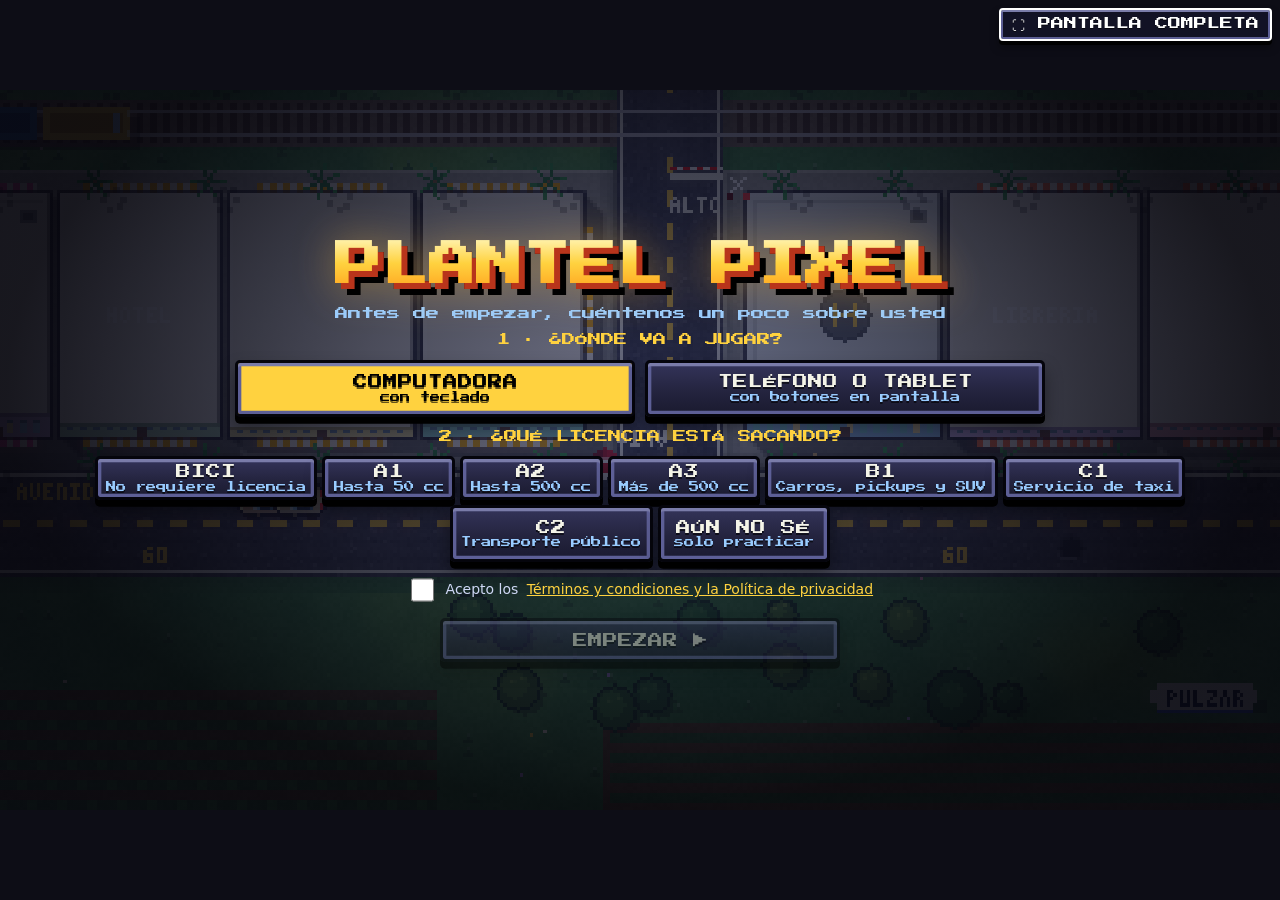
==== commit fd608e5e: "Heredia: direccional izquierda al salir del parqueo y retroceso en linea totalmente recta; relieve d" ====
--- a/index.html
+++ b/index.html
@@ -10,7 +10,7 @@
 <title>Plantel Pixel</title>
 <link rel="preconnect" href="https://fonts.googleapis.com">
 <link href="https://fonts.googleapis.com/css2?family=Press+Start+2P&display=swap" rel="stylesheet">
-<link rel="stylesheet" href="css/juego.css?v=20261115143431">
+<link rel="stylesheet" href="css/juego.css?v=20261115144636">
 </head>
 <body>
 <div id="splash"><h1>PLANTEL PIXEL</h1><div class="ldScene"><div class="ldSun"></div><div class="ldHills"></div><div class="ldTrees"></div><div class="ldRoadB"><div class="ldLines"></div></div><div class="ldCone k1"></div><div class="ldCone k2"></div><div class="ldCone k3"></div><div class="ldCar"><svg class="ldCarS" viewBox="0 0 34 15" shape-rendering="crispEdges"><rect x="9" y="2" width="15" height="5" fill="#c1121f"/><rect x="10" y="3" width="6" height="4" fill="#9fd3ff"/><rect x="17" y="3" width="6" height="4" fill="#7fb8e6"/><rect x="1" y="7" width="32" height="5" fill="#e63946"/><rect x="1" y="7" width="32" height="1" fill="#ff7a85"/><rect x="2" y="11" width="30" height="1" fill="#8d0f1a"/><rect x="31" y="8" width="2" height="2" fill="#fff6b0"/><rect x="1" y="8" width="2" height="2" fill="#ff3b3b"/><rect x="14" y="8" width="1" height="3" fill="#8d0f1a"/><g class="ldW"><rect x="5" y="10" width="5" height="5" fill="#111"/><rect x="6.5" y="11.5" width="2" height="2" fill="#9aa0a6"/></g><g class="ldW"><rect x="24" y="10" width="5" height="5" fill="#111"/><rect x="25.5" y="11.5" width="2" height="2" fill="#9aa0a6"/></g></svg><i class="ldPuff p1"></i><i class="ldPuff p2"></i><i class="ldPuff p3"></i></div></div><div class="ldBar"><b></b></div><div class="ldTip">Simulador de manejo · Costa Rica</div></div>
@@ -304,44 +304,44 @@
   </div>
 </div>
 
-<script src="js/nucleo/constantes.js?v=20261115143431"></script>
-<script src="js/nucleo/cargador.js?v=20261115143431"></script>
-<script src="js/vehiculos/catalogo.js?v=20261115143431"></script>
-<script src="js/motor/sprites.js?v=20261115143431"></script>
-<script src="js/mundo/construccion.js?v=20261115143431"></script>
-<script src="js/planteles/san-jose.js?v=20261115143431"></script>
-<script src="js/planteles/heredia.js?v=20261115143431"></script>
-<script src="js/planteles/mi-plantel.js?v=20261115143431"></script>
-<script src="js/mundo/trazos.js?v=20261115143431"></script>
-<script src="js/mundo/animales.js?v=20261115143431"></script>
-<script src="js/mundo/aviones.js?v=20261115143431"></script>
-<script src="js/planteles/sedes.js?v=20261115143431"></script>
-<script src="js/mundo/datos-rutas.js?v=20261115143431"></script>
-<script src="js/mundo/edificios.js?v=20261115143431"></script>
-<script src="js/motor/fondo.js?v=20261115143431"></script>
-<script src="js/audio/sonido.js?v=20261115143431"></script>
-<script src="js/examen/historial.js?v=20261115143431"></script>
-<script src="js/nucleo/estado.js?v=20261115143431"></script>
-<script src="js/ui/garaje.js?v=20261115143431"></script>
-<script src="js/examen/tareas.js?v=20261115143431"></script>
-<script src="js/vehiculos/fisica.js?v=20261115143431"></script>
-<script src="js/examen/reglas.js?v=20261115143431"></script>
-<script src="js/mundo/trafico.js?v=20261115143431"></script>
-<script src="js/motor/dibujo2d.js?v=20261115143431"></script>
-<script src="js/motor/vista3d.js?v=20261115143431"></script>
-<script src="js/mundo/emergencias-personas.js?v=20261115143431"></script>
-<script src="js/mundo/situaciones.js?v=20261115143431"></script>
-<script src="js/mundo/clima.js?v=20261115143431"></script>
-<script src="js/audio/voz.js?v=20261115143431"></script>
-<script src="js/audio/musica.js?v=20261115143431"></script>
-<script src="js/audio/voces-lista.js?v=20261115143431"></script>
-<script src="js/audio/instructores.js?v=20261115143431"></script>
-<script src="js/nucleo/rendimiento.js?v=20261115143431"></script>
-<script src="js/examen/repeticion-reto.js?v=20261115143431"></script>
-<script src="js/examen/practica-tranquila.js?v=20261115143431"></script>
-<script src="js/ui/entrada.js?v=20261115143431"></script>
-<script src="js/ui/reportes.js?v=20261115143431"></script>
-<script src="js/nucleo/bucle.js?v=20261115143431"></script>
+<script src="js/nucleo/constantes.js?v=20261115144636"></script>
+<script src="js/nucleo/cargador.js?v=20261115144636"></script>
+<script src="js/vehiculos/catalogo.js?v=20261115144636"></script>
+<script src="js/motor/sprites.js?v=20261115144636"></script>
+<script src="js/mundo/construccion.js?v=20261115144636"></script>
+<script src="js/planteles/san-jose.js?v=20261115144636"></script>
+<script src="js/planteles/heredia.js?v=20261115144636"></script>
+<script src="js/planteles/mi-plantel.js?v=20261115144636"></script>
+<script src="js/mundo/trazos.js?v=20261115144636"></script>
+<script src="js/mundo/animales.js?v=20261115144636"></script>
+<script src="js/mundo/aviones.js?v=20261115144636"></script>
+<script src="js/planteles/sedes.js?v=20261115144636"></script>
+<script src="js/mundo/datos-rutas.js?v=20261115144636"></script>
+<script src="js/mundo/edificios.js?v=20261115144636"></script>
+<script src="js/motor/fondo.js?v=20261115144636"></script>
+<script src="js/audio/sonido.js?v=20261115144636"></script>
+<script src="js/examen/historial.js?v=20261115144636"></script>
+<script src="js/nucleo/estado.js?v=20261115144636"></script>
+<script src="js/ui/garaje.js?v=20261115144636"></script>
+<script src="js/examen/tareas.js?v=20261115144636"></script>
+<script src="js/vehiculos/fisica.js?v=20261115144636"></script>
+<script src="js/examen/reglas.js?v=20261115144636"></script>
+<script src="js/mundo/trafico.js?v=20261115144636"></script>
+<script src="js/motor/dibujo2d.js?v=20261115144636"></script>
+<script src="js/motor/vista3d.js?v=20261115144636"></script>
+<script src="js/mundo/emergencias-personas.js?v=20261115144636"></script>
+<script src="js/mundo/situaciones.js?v=20261115144636"></script>
+<script src="js/mundo/clima.js?v=20261115144636"></script>
+<script src="js/audio/voz.js?v=20261115144636"></script>
+<script src="js/audio/musica.js?v=20261115144636"></script>
+<script src="js/audio/voces-lista.js?v=20261115144636"></script>
+<script src="js/audio/instructores.js?v=20261115144636"></script>
+<script src="js/nucleo/rendimiento.js?v=20261115144636"></script>
+<script src="js/examen/repeticion-reto.js?v=20261115144636"></script>
+<script src="js/examen/practica-tranquila.js?v=20261115144636"></script>
+<script src="js/ui/entrada.js?v=20261115144636"></script>
+<script src="js/ui/reportes.js?v=20261115144636"></script>
+<script src="js/nucleo/bucle.js?v=20261115144636"></script>
 <script>// si con mala señal no se bajó algún archivo del juego, avisar y ofrecer recargar (en vez de quedar a medias)
 addEventListener('load',()=>{let ok=false;try{ok=typeof CFG==='object'&&typeof tick==='function'&&typeof start==='function'&&typeof instrVars==='function'}catch(e){}
   if(!ok){const d=document.createElement('div');d.style.cssText='position:fixed;inset:0;z-index:9999;display:flex;flex-direction:column;gap:16px;align-items:center;justify-content:center;background:#0d0d16;color:#f4f4e8;font:16px system-ui;text-align:center;padding:20px';
